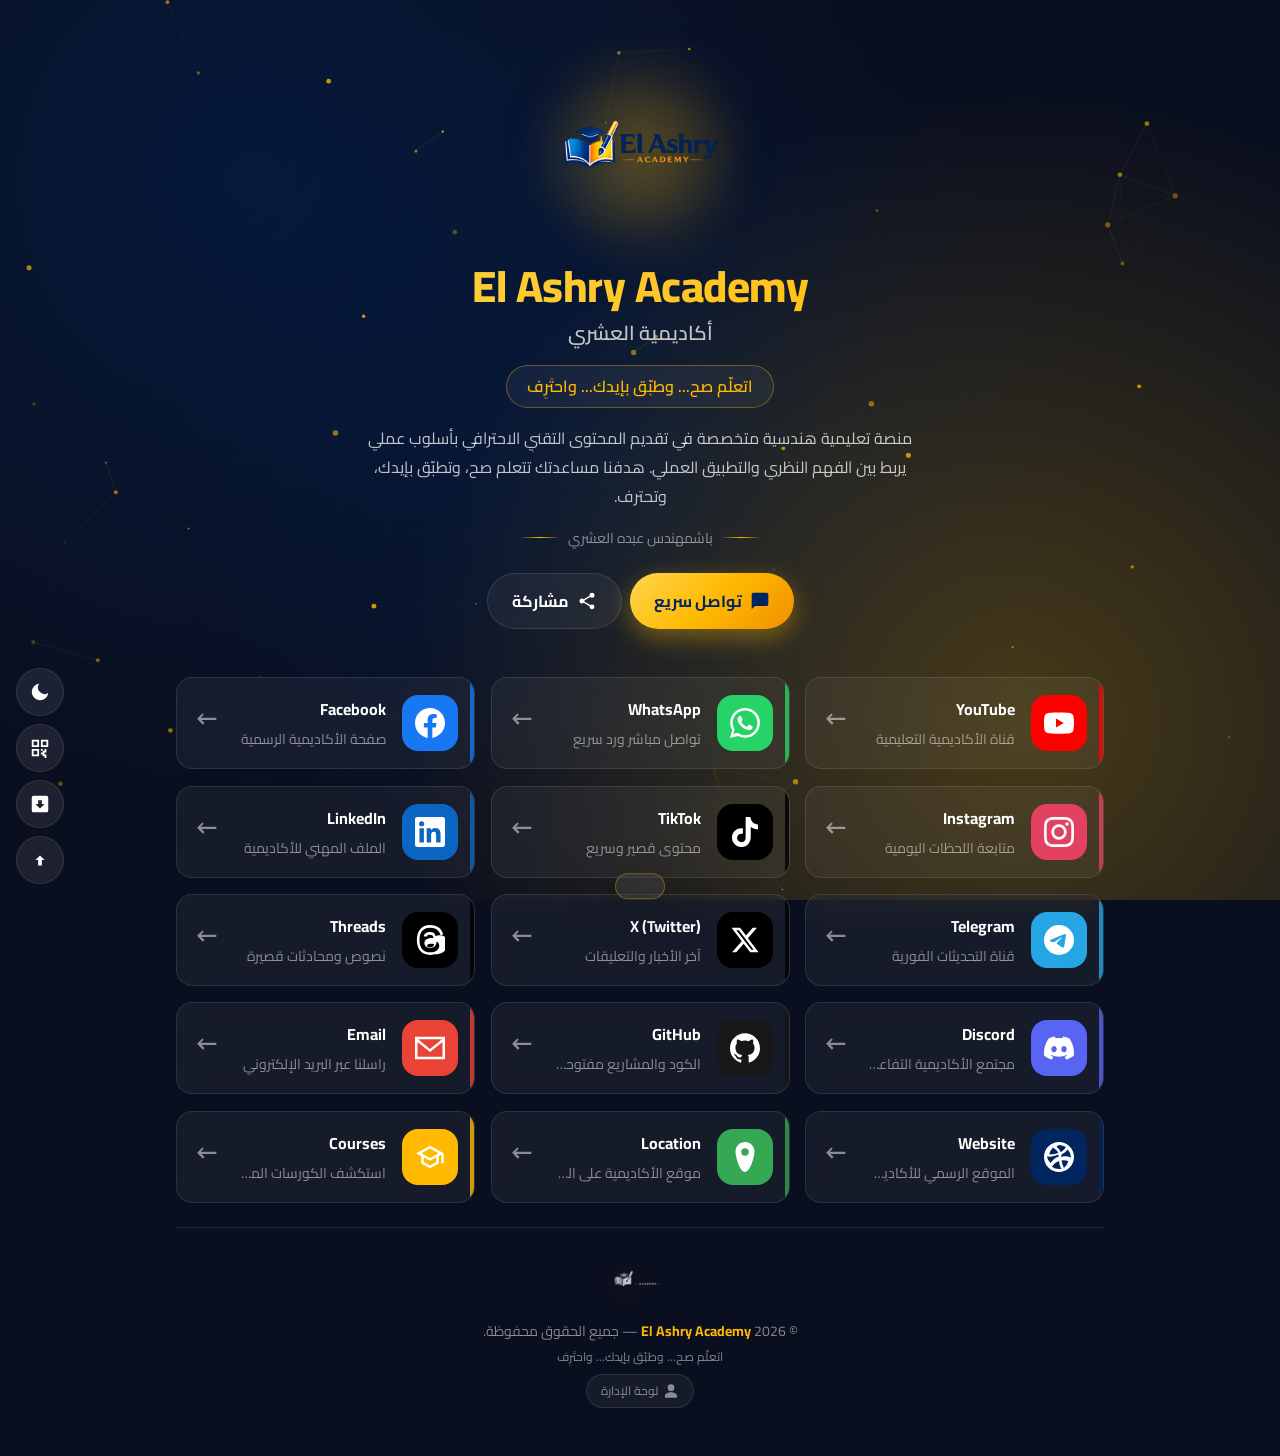
==== index.html @ eed7c88a "Add files via upload" ====
<!DOCTYPE html>
<html lang="ar" dir="rtl" data-theme="dark">
<head>
  <meta charset="UTF-8" />
  <meta http-equiv="X-UA-Compatible" content="IE=edge" />
  <meta name="viewport" content="width=device-width, initial-scale=1.0, viewport-fit=cover" />

  <!-- ================== SEO META ================== -->
  <title>El Ashry Academy | أكاديمية العشري</title>
  <meta name="description" content="El Ashry Academy - أكاديمية العشري ل.Apis الهندسي والتقني الاحترافي. اتعلّم صح... وطبّق بإيدك... واحتَرِف. باشمهندس عبده العشري." />
  <meta name="keywords" content="El Ashry Academy, أكاديمية العشري, عبده العشري, تعليم هندسي, كورسات هندسية, Abdo El Ashry, engineering academy, التعليم الهندسي" />
  <meta name="author" content="Eng. Abdo El Ashry" />
  <meta name="robots" content="index, follow" />
  <link rel="canonical" href="https://elashry-academy.github.io/" />

  <!-- ================== Open Graph ================== -->
  <meta property="og:type" content="website" />
  <meta property="og:title" content="El Ashry Academy | أكاديمية العشري" />
  <meta property="og:description" content="اتعلّم صح... وطبّق بإيدك... واحتَرِف. منصة تعليمية هندسية احترافية بقيادة باشمهندس عبده العشري." />
  <meta property="og:image" content="assets/images/og-image.png" />
  <meta property="og:url" content="https://elashry-academy.github.io/" />
  <meta property="og:site_name" content="El Ashry Academy" />
  <meta property="og:locale" content="ar_AR" />
  <meta property="og:locale:alternate" content="en_US" />

  <!-- ================== Twitter Card ================== -->
  <meta name="twitter:card" content="summary_large_image" />
  <meta name="twitter:title" content="El Ashry Academy | أكاديمية العشري" />
  <meta name="twitter:description" content="اتعلّم صح... وطبّق بإيدك... واحتَرِف." />
  <meta name="twitter:image" content="assets/images/og-image.png" />

  <!-- ================== Favicons ================== -->
  <link rel="icon" type="image/svg+xml" href="assets/images/favicon.svg" />
  <link rel="icon" type="image/png" sizes="32x32" href="assets/images/android-chrome-192.png" />
  <link rel="icon" type="image/ico" href="assets/images/favicon.ico" />
  <link rel="apple-touch-icon" sizes="180x180" href="assets/images/apple-touch-icon.png" />
  <link rel="manifest" href="manifest.json" />
  <meta name="theme-color" content="#00255F" />
  <meta name="apple-mobile-web-app-capable" content="yes" />
  <meta name="apple-mobile-web-app-status-bar-style" content="black-translucent" />
  <meta name="apple-mobile-web-app-title" content="El Ashry Academy" />

  <!-- ================== Fonts ================== -->
  <link rel="preconnect" href="https://fonts.googleapis.com" />
  <link rel="preconnect" href="https://fonts.gstatic.com" crossorigin />
  <link href="https://fonts.googleapis.com/css2?family=Cairo:wght@400;600;700;800&family=Tajawal:wght@400;500;700&display=swap" rel="stylesheet" />

  <!-- ================== Styles ================== -->
  <link rel="stylesheet" href="assets/css/themes.css" />
  <link rel="stylesheet" href="assets/css/style.css" />
  <link rel="stylesheet" href="assets/css/animations.css" />

  <!-- ================== Schema.org ================== -->
  <script type="application/ld+json">
  {
    "@context": "https://schema.org",
    "@type": "EducationalOrganization",
    "name": "El Ashry Academy",
    "alternateName": "أكاديمية العشري",
    "description": "منصة تعليمية هندسية متخصصة في تقديم المحتوى التقني الاحترافي.",
    "founder": {
      "@type": "Person",
      "name": "Eng. Abdo El Ashry",
      "alternateName": "باشمهندس عبده العشري"
    },
    "slogan": "اتعلّم صح... وطبّق بإيدك... واحتَرِف",
    "logo": "assets/images/Logo.png",
    "image": "assets/images/og-image.png",
    "url": "https://elashry-academy.github.io/",
    "sameAs": []
  }
  </script>

  <!-- ================== Preload ================== -->
  <link rel="preload" as="image" href="assets/images/Logo.png" />
</head>
<body>

  <!-- ================== Loading Screen ================== -->
  <div id="loader" class="loader" aria-hidden="true">
    <div class="loader__logo">
      <img src="assets/images/Logo.png" alt="El Ashry Academy" width="120" height="120" />
    </div>
    <div class="loader__ring"></div>
    <p class="loader__text">El Ashry Academy</p>
  </div>

  <!-- ================== Animated Background ================== -->
  <div class="bg-gradient" aria-hidden="true"></div>
  <canvas id="particles" class="particles" aria-hidden="true"></canvas>
  <div class="bg-grid" aria-hidden="true"></div>

  <!-- ================== Skip Link (Accessibility) ================== -->
  <a href="#main" class="skip-link">تخطَّ إلى المحتوى</a>

  <!-- ================== Main ================== -->
  <main id="main" class="container">

    <!-- =============== HERO SECTION =============== -->
    <header class="hero" role="banner">
      <div class="hero__logo-wrap">
        <div class="hero__logo-glow"></div>
        <img id="heroLogo" class="hero__logo" src="assets/images/Logo.png"
             alt="El Ashry Academy logo" width="180" height="180" loading="eager" decoding="async" />
      </div>

      <h1 class="hero__name" id="academyName">El Ashry Academy</h1>
      <p class="hero__name-ar" id="academyNameAr" lang="ar">أكاديمية العشري</p>

      <div class="hero__slogan" id="slogan">اتعلّم صح... وطبّق بإيدك... واحتَرِف</div>

      <p class="hero__bio" id="bio"></p>

      <div class="hero__owner">
        <span class="hero__owner-line"></span>
        <span id="ownerName">باشمهندس عبده العشري</span>
        <span class="hero__owner-line"></span>
      </div>

      <div class="hero__cta">
        <button class="btn btn--primary ripple" id="quickContactBtn" type="button">
          <svg viewBox="0 0 24 24" width="20" height="20" aria-hidden="true">
            <path fill="currentColor" d="M20 2H4a2 2 0 0 0-2 2v18l4-4h14a2 2 0 0 0 2-2V4a2 2 0 0 0-2-2z"/>
          </svg>
          <span>تواصل سريع</span>
        </button>
        <button class="btn btn--ghost ripple" id="shareBtn" type="button" aria-label="مشاركة الصفحة">
          <svg viewBox="0 0 24 24" width="20" height="20" aria-hidden="true">
            <path fill="currentColor" d="M18 16.08c-.76 0-1.44.3-1.96.77L8.91 12.7c.05-.23.09-.46.09-.7s-.04-.47-.09-.7l7.05-4.11c.54.5 1.25.81 2.04.81a3 3 0 1 0-3-3c0 .24.04.47.09.7L8.04 9.81A3 3 0 1 0 6 15a3 3 0 0 0 2.04-.81l7.12 4.16c-.05.21-.08.43-.08.65a2.92 2.92 0 1 0 2.92-2.92z"/>
          </svg>
          <span>مشاركة</span>
        </button>
      </div>
    </header>

    <!-- =============== CONTACT CARDS =============== -->
    <section class="cards" id="cardsContainer" aria-label="روابط التواصل">
      <!-- Cards rendered by JS -->
    </section>

    <!-- =============== FOOTER =============== -->
    <footer class="footer" role="contentinfo">
      <div class="footer__logo">
        <img src="assets/images/Logo-white.png" alt="El Ashry Academy" width="60" height="60" loading="lazy" />
      </div>
      <p class="footer__copy">
        © <span id="year"></span>
        <strong>El Ashry Academy</strong> — جميع الحقوق محفوظة.
      </p>
      <p class="footer__slogan" id="footerSlogan"></p>
      <a href="admin/" class="footer__admin" aria-label="لوحة الإدارة">
        <svg viewBox="0 0 24 24" width="16" height="16" aria-hidden="true"><path fill="currentColor" d="M12 12a5 5 0 1 0-5-5 5 5 0 0 0 5 5zm0 2c-4 0-9 2-9 5v3h18v-3c0-3-5-5-9-5z"/></svg>
        <span>لوحة الإدارة</span>
      </a>
    </footer>
  </main>

  <!-- ================== Floating Action Buttons ================== -->
  <div class="fab-stack" aria-label="أزرار سريعة">
    <button class="fab fab--theme ripple" id="themeToggle" type="button" aria-label="تبديل الوضع الليلي/النهاري" title="تبديل المظهر">
      <svg class="icon-moon" viewBox="0 0 24 24" width="22" height="22" aria-hidden="true"><path fill="currentColor" d="M21 12.79A9 9 0 1 1 11.21 3 7 7 0 0 0 21 12.79z"/></svg>
      <svg class="icon-sun" viewBox="0 0 24 24" width="22" height="22" aria-hidden="true"><path fill="currentColor" d="M12 17a5 5 0 1 0-5-5 5 5 0 0 0 5 5zm0-14a1 1 0 0 0-1 1v2a1 1 0 0 0 2 0V4a1 1 0 0 0-1-1zm0 16a1 1 0 0 0-1 1v2a1 1 0 0 0 2 0v-2a1 1 0 0 0-1-1zM4 13H2a1 1 0 0 0 0 2h2a1 1 0 0 0 0-2zm18 0h-2a1 1 0 0 0 0 2h2a1 1 0 0 0 0-2zM5.64 6.05L4.22 4.64a1 1 0 0 0-1.41 1.41l1.41 1.41a1 1 0 0 0 1.41-1.41zm14.14 12.73a1 1 0 0 0-1.41 0 1 1 0 0 0 0 1.41l1.41 1.41a1 1 0 0 0 1.41-1.41zM18.36 6.05a1 1 0 0 0 1.41 0l1.41-1.41a1 1 0 0 0-1.41-1.41l-1.41 1.41a1 1 0 0 0 0 1.41zM4.22 19.78a1 1 0 0 0 1.41 0l1.41-1.41a1 1 0 0 0-1.41-1.41L4.22 18.36a1 1 0 0 0 0 1.42z"/></svg>
    </button>
    <button class="fab fab--qr ripple" id="qrBtn" type="button" aria-label="عرض رمز QR" title="QR Code">
      <svg viewBox="0 0 24 24" width="22" height="22" aria-hidden="true"><path fill="currentColor" d="M3 3h8v8H3V3zm2 2v4h4V5H5zm8-2h8v8h-8V3zm2 2v4h4V5h-4zM3 13h8v8H3v-8zm2 2v4h4v-4H5zm8-2h2v2h-2v-2zm2 2h2v2h-2v-2zm-2 2h2v2h-2v-2zm4-4h2v2h-2v-2zm0 2h2v2h-2v-2zm-2 2h2v2h-2v-2zm0 2h2v2h-2v-2zm2 0h2v2h-2v-2zm0 2h2v2h-2v-2z"/></svg>
    </button>
    <button class="fab fab--vcf ripple" id="vcfBtn" type="button" aria-label="تحميل بطاقة التواصل VCF" title="تحميل VCF">
      <svg viewBox="0 0 24 24" width="22" height="22" aria-hidden="true"><path fill="currentColor" d="M19 3H5a2 2 0 0 0-2 2v14a2 2 0 0 0 2 2h14a2 2 0 0 0 2-2V5a2 2 0 0 0-2-2zm-7 14l-5-5h3V8h4v4h3l-5 5z"/></svg>
    </button>
    <button class="fab fab--top ripple" id="topBtn" type="button" aria-label="العودة للأعلى" title="العودة للأعلى">
      <svg viewBox="0 0 24 24" width="22" height="22" aria-hidden="true"><path fill="currentColor" d="M12 7l5 5h-3v6h-4v-6H7l5-5z"/></svg>
    </button>
  </div>

  <!-- ================== QR Modal ================== -->
  <div class="modal" id="qrModal" aria-hidden="true" role="dialog" aria-labelledby="qrModalTitle">
    <div class="modal__backdrop" data-close></div>
    <div class="modal__panel glass">
      <button class="modal__close" data-close aria-label="إغلاق">&times;</button>
      <h3 class="modal__title" id="qrModalTitle">رمز QR للصفحة</h3>
      <div class="modal__body">
        <div id="qrCode" class="qr-code"></div>
        <p class="modal__hint">امسح الرمز لمشاركة صفحة الأكاديمية</p>
      </div>
    </div>
  </div>

  <!-- ================== Quick Contact Modal ================== -->
  <div class="modal" id="contactModal" aria-hidden="true" role="dialog" aria-labelledby="contactModalTitle">
    <div class="modal__backdrop" data-close></div>
    <div class="modal__panel glass">
      <button class="modal__close" data-close aria-label="إغلاق">&times;</button>
      <h3 class="modal__title" id="contactModalTitle">تواصل سريع</h3>
      <div class="modal__body">
        <div class="contact-quick" id="contactQuick">
          <!-- Filled by JS -->
        </div>
      </div>
    </div>
  </div>

  <!-- ================== Toast ================== -->
  <div class="toast" id="toast" role="status" aria-live="polite"></div>

  <!-- ================== Scripts ================== -->
  <script src="assets/js/config.js" defer></script>
  <script src="assets/js/theme.js" defer></script>
  <script src="assets/js/particles.js" defer></script>
  <script src="assets/js/qr.js" defer></script>
  <script src="assets/js/cards.js" defer></script>
  <script src="assets/js/main.js" defer></script>
</body>
</html>
---- assets/css/themes.css ----
/* ============================================================
   El Ashry Academy - Theme Variables
   ============================================================
   كل ألوان الموقع وخطوطه بتيجي من هنا.
   لوحة الإدارة بتعدّل على --primary و --accent و --bg بشكل ديناميكي.
   ============================================================ */

:root {
  /* ===== Brand colors (default) ===== */
  --primary:        #00255F;
  --primary-rgb:    0, 37, 95;
  --accent:         #FFBA00;
  --accent-rgb:     255, 186, 0;
  --accent-soft:    #FFD54F;

  /* ===== Gradients ===== */
  --grad-primary:   linear-gradient(135deg, #00255F 0%, #001A47 100%);
  --grad-accent:    linear-gradient(135deg, #FFD54F 0%, #FFBA00 50%, #F09000 100%);
  --grad-mix:       linear-gradient(135deg, #00255F 0%, #4a148c 50%, #FFBA00 100%);

  /* ===== Typography ===== */
  --font-family:    'Cairo', 'Tajawal', 'Segoe UI', system-ui, sans-serif;
  --font-display:   'Cairo', 'Tajawal', sans-serif;
  --fs-xs:          0.75rem;
  --fs-sm:          0.875rem;
  --fs-base:        1rem;
  --fs-lg:          1.125rem;
  --fs-xl:          1.25rem;
  --fs-2xl:         1.5rem;
  --fs-3xl:         2rem;
  --fs-4xl:         2.75rem;
  --fs-5xl:         3.5rem;

  /* ===== Spacing ===== */
  --space-1:  0.25rem;
  --space-2:  0.5rem;
  --space-3:  1rem;
  --space-4:  1.5rem;
  --space-5:  2rem;
  --space-6:  3rem;
  --space-7:  4rem;

  /* ===== Radii ===== */
  --radius-sm: 8px;
  --radius:    16px;
  --radius-lg: 24px;
  --radius-full: 999px;

  /* ===== Shadow ===== */
  --shadow-sm: 0 2px 8px rgba(0,0,0,0.15);
  --shadow:    0 8px 24px rgba(0,0,0,0.25);
  --shadow-lg: 0 16px 48px rgba(0,0,0,0.35);
  --shadow-glow: 0 0 32px rgba(var(--accent-rgb), 0.35);

  /* ===== Layout ===== */
  --max-width: 720px;
  --transition: 0.3s cubic-bezier(0.4, 0, 0.2, 1);
  --transition-slow: 0.6s cubic-bezier(0.4, 0, 0.2, 1);

  /* ===== Button Style ===== */
  --btn-style: glass; /* glass | solid | gradient */
}

/* ============================================================
   Dark Theme (default)
   ============================================================ */
[data-theme="dark"] {
  --bg:                 #0a0f1f;
  --bg-2:               #0f1629;
  --surface:            rgba(255, 255, 255, 0.05);
  --surface-2:          rgba(255, 255, 255, 0.08);
  --surface-hover:      rgba(255, 255, 255, 0.12);
  --border:             rgba(255, 255, 255, 0.1);
  --border-strong:      rgba(255, 186, 0, 0.35);
  --text:               #ffffff;
  --text-soft:          rgba(255, 255, 255, 0.75);
  --text-muted:         rgba(255, 255, 255, 0.5);
  --bg-grid-color:      rgba(255, 186, 0, 0.04);
  --particles-color:    rgba(255, 186, 0, 0.5);
  --loader-bg:          #0a0f1f;
  color-scheme: dark;
}

/* ============================================================
   Light Theme
   ============================================================ */
[data-theme="light"] {
  --bg:                 #f5f7fb;
  --bg-2:               #e8edf5;
  --surface:            rgba(0, 37, 95, 0.04);
  --surface-2:          rgba(0, 37, 95, 0.07);
  --surface-hover:      rgba(0, 37, 95, 0.1);
  --border:             rgba(0, 37, 95, 0.12);
  --border-strong:      rgba(0, 37, 95, 0.25);
  --text:               #0a0f1f;
  --text-soft:          rgba(10, 15, 31, 0.78);
  --text-muted:         rgba(10, 15, 31, 0.5);
  --bg-grid-color:      rgba(0, 37, 95, 0.05);
  --particles-color:    rgba(0, 37, 95, 0.35);
  --loader-bg:          #f5f7fb;
  color-scheme: light;
}

/* ============================================================
   Reduced Motion
   ============================================================ */
@media (prefers-reduced-motion: reduce) {
  *, *::before, *::after {
    animation-duration: 0.01ms !important;
    animation-iteration-count: 1 !important;
    transition-duration: 0.01ms !important;
    scroll-behavior: auto !important;
  }
}

/* Animation-level: reduced (set via JS) */
[data-anim="reduced"] *,
[data-anim="reduced"] *::before,
[data-anim="reduced"] *::after {
  animation-duration: 0.01ms !important;
  transition-duration: 0.01ms !important;
}
/* Animation-level: off */
[data-anim="off"] *,
[data-anim="off"] *::before,
[data-anim="off"] *::after {
  animation: none !important;
  transition: none !important;
}
---- assets/css/style.css ----
/* ============================================================
   El Ashry Academy - Main Styles
   ============================================================ */

/* ---------- Reset ---------- */
*, *::before, *::after { box-sizing: border-box; margin: 0; padding: 0; }
html { scroll-behavior: smooth; -webkit-text-size-adjust: 100%; }
body {
  font-family: var(--font-family);
  background: var(--bg);
  color: var(--text);
  line-height: 1.6;
  min-height: 100vh;
  overflow-x: hidden;
  position: relative;
  transition: background-color var(--transition), color var(--transition);
}
img { max-width: 100%; display: block; }
button { font-family: inherit; cursor: pointer; border: none; background: none; color: inherit; }
a { color: inherit; text-decoration: none; }
:focus-visible { outline: 2px solid var(--accent); outline-offset: 3px; border-radius: 4px; }

/* ---------- Skip Link ---------- */
.skip-link {
  position: absolute;
  top: -100px;
  right: 1rem;
  background: var(--accent);
  color: var(--primary);
  padding: 0.6rem 1rem;
  border-radius: var(--radius-sm);
  font-weight: 700;
  z-index: 9999;
  transition: top 0.2s;
}
.skip-link:focus { top: 1rem; }

/* ============================================================
   Loading Screen
   ============================================================ */
.loader {
  position: fixed;
  inset: 0;
  background: var(--loader-bg);
  display: flex;
  flex-direction: column;
  align-items: center;
  justify-content: center;
  z-index: 9999;
  transition: opacity 0.6s ease, visibility 0.6s ease;
}
.loader.is-hidden {
  opacity: 0;
  visibility: hidden;
  pointer-events: none;
}
.loader__logo {
  position: relative;
  width: 140px;
  height: 140px;
  display: flex;
  align-items: center;
  justify-content: center;
}
.loader__logo img {
  width: 110px;
  height: 110px;
  filter: drop-shadow(0 0 24px rgba(255,186,0,0.6));
  animation: pulse 1.6s ease-in-out infinite;
}
.loader__ring {
  position: absolute;
  width: 140px;
  height: 140px;
  border: 3px solid transparent;
  border-top-color: var(--accent);
  border-right-color: var(--accent);
  border-radius: 50%;
  animation: spin 1s linear infinite;
}
.loader__text {
  margin-top: 1.5rem;
  font-size: var(--fs-lg);
  font-weight: 700;
  letter-spacing: 1px;
  color: var(--text-soft);
  animation: fadeInOut 1.6s ease-in-out infinite;
}

/* ============================================================
   Background Layers
   ============================================================ */
.bg-gradient {
  position: fixed;
  inset: 0;
  z-index: -3;
  background:
    radial-gradient(circle at 20% 20%, rgba(var(--primary-rgb), 0.45) 0%, transparent 50%),
    radial-gradient(circle at 80% 80%, rgba(var(--accent-rgb), 0.25) 0%, transparent 50%),
    radial-gradient(circle at 50% 50%, rgba(var(--primary-rgb), 0.25) 0%, transparent 60%),
    var(--bg);
  animation: bgShift 20s ease-in-out infinite alternate;
}
.bg-grid {
  position: fixed;
  inset: 0;
  z-index: -2;
  background-image:
    linear-gradient(var(--bg-grid-color) 1px, transparent 1px),
    linear-gradient(90deg, var(--bg-grid-color) 1px, transparent 1px);
  background-size: 48px 48px;
  mask-image: radial-gradient(ellipse at center, black 0%, transparent 70%);
  -webkit-mask-image: radial-gradient(ellipse at center, black 0%, transparent 70%);
  opacity: 0.6;
}
.particles {
  position: fixed;
  inset: 0;
  z-index: -1;
  pointer-events: none;
}

/* ============================================================
   Container & Hero
   ============================================================ */
.container {
  max-width: var(--max-width);
  margin: 0 auto;
  padding: var(--space-5) var(--space-3);
  min-height: 100vh;
  display: flex;
  flex-direction: column;
}

.hero {
  text-align: center;
  padding: var(--space-5) 0 var(--space-4);
  animation: fadeUp 0.8s ease both;
}
.hero__logo-wrap {
  position: relative;
  width: 180px;
  height: 180px;
  margin: 0 auto var(--space-3);
  display: flex;
  align-items: center;
  justify-content: center;
}
.hero__logo-glow {
  position: absolute;
  inset: -20px;
  background: radial-gradient(circle, rgba(var(--accent-rgb), 0.4) 0%, transparent 70%);
  filter: blur(20px);
  animation: glowPulse 3s ease-in-out infinite;
}
.hero__logo {
  position: relative;
  width: 180px;
  height: 180px;
  border-radius: 50%;
  filter: drop-shadow(0 12px 32px rgba(var(--primary-rgb), 0.5));
  transition: transform 0.4s ease;
  animation: float 4s ease-in-out infinite;
}
.hero__logo:hover { transform: scale(1.05) rotate(-2deg); }

.hero__name {
  font-family: var(--font-display);
  font-size: var(--fs-4xl);
  font-weight: 800;
  background: var(--grad-accent);
  -webkit-background-clip: text;
  background-clip: text;
  color: transparent;
  letter-spacing: -0.5px;
  margin-bottom: 0.25rem;
  line-height: 1.2;
}
.hero__name-ar {
  font-size: var(--fs-xl);
  color: var(--text-soft);
  font-weight: 600;
  margin-bottom: var(--space-3);
}
.hero__slogan {
  display: inline-block;
  font-size: var(--fs-base);
  font-weight: 600;
  color: var(--accent);
  padding: 0.5rem 1.25rem;
  border: 1px solid var(--border-strong);
  border-radius: var(--radius-full);
  background: var(--surface);
  margin-bottom: var(--space-3);
  backdrop-filter: blur(8px);
  -webkit-backdrop-filter: blur(8px);
}
.hero__bio {
  font-size: var(--fs-base);
  color: var(--text-soft);
  max-width: 560px;
  margin: 0 auto var(--space-3);
  line-height: 1.8;
}
.hero__owner {
  display: flex;
  align-items: center;
  justify-content: center;
  gap: var(--space-2);
  color: var(--text-muted);
  font-size: var(--fs-sm);
  margin-bottom: var(--space-4);
}
.hero__owner-line {
  width: 40px;
  height: 1px;
  background: linear-gradient(90deg, transparent, var(--accent), transparent);
}

.hero__cta {
  display: flex;
  gap: var(--space-2);
  justify-content: center;
  flex-wrap: wrap;
  margin-top: var(--space-2);
}

/* ============================================================
   Buttons
   ============================================================ */
.btn {
  display: inline-flex;
  align-items: center;
  gap: 0.5rem;
  padding: 0.75rem 1.5rem;
  font-size: var(--fs-base);
  font-weight: 700;
  border-radius: var(--radius-full);
  transition: transform var(--transition), box-shadow var(--transition), background var(--transition);
  position: relative;
  overflow: hidden;
  -webkit-tap-highlight-color: transparent;
}
.btn:active { transform: scale(0.96); }

.btn--primary {
  background: var(--grad-accent);
  color: var(--primary);
  box-shadow: 0 8px 24px rgba(var(--accent-rgb), 0.4);
}
.btn--primary:hover {
  transform: translateY(-2px);
  box-shadow: 0 12px 32px rgba(var(--accent-rgb), 0.6);
}
.btn--ghost {
  background: var(--surface);
  color: var(--text);
  border: 1px solid var(--border);
  backdrop-filter: blur(10px);
  -webkit-backdrop-filter: blur(10px);
}
.btn--ghost:hover {
  background: var(--surface-hover);
  border-color: var(--accent);
}

/* Button style variants from config */
[data-btn-style="solid"] .btn--primary {
  background: var(--primary);
  color: var(--accent);
}
[data-btn-style="gradient"] .btn--primary {
  background: var(--grad-mix);
  color: #fff;
}

/* ============================================================
   Contact Cards
   ============================================================ */
.cards {
  display: grid;
  grid-template-columns: repeat(auto-fill, minmax(280px, 1fr));
  gap: var(--space-3);
  margin: var(--space-4) 0;
}

.card {
  position: relative;
  display: flex;
  align-items: center;
  gap: var(--space-3);
  padding: var(--space-3);
  background: var(--surface);
  border: 1px solid var(--border);
  border-radius: var(--radius);
  backdrop-filter: blur(12px);
  -webkit-backdrop-filter: blur(12px);
  overflow: hidden;
  cursor: pointer;
  transition: transform var(--transition), border-color var(--transition), box-shadow var(--transition);
  isolation: isolate;
  animation: cardIn 0.6s ease both;
  text-align: right;
}
.card:nth-child(1) { animation-delay: 0.05s; }
.card:nth-child(2) { animation-delay: 0.10s; }
.card:nth-child(3) { animation-delay: 0.15s; }
.card:nth-child(4) { animation-delay: 0.20s; }
.card:nth-child(5) { animation-delay: 0.25s; }
.card:nth-child(6) { animation-delay: 0.30s; }
.card:nth-child(7) { animation-delay: 0.35s; }
.card:nth-child(8) { animation-delay: 0.40s; }
.card:nth-child(9) { animation-delay: 0.45s; }
.card:nth-child(10) { animation-delay: 0.50s; }
.card:nth-child(11) { animation-delay: 0.55s; }
.card:nth-child(12) { animation-delay: 0.60s; }
.card:nth-child(13) { animation-delay: 0.65s; }
.card:nth-child(14) { animation-delay: 0.70s; }
.card:nth-child(15) { animation-delay: 0.75s; }

.card::before {
  content: "";
  position: absolute;
  inset: 0;
  background: var(--card-color, var(--accent));
  opacity: 0;
  z-index: -1;
  transition: opacity var(--transition);
}
.card::after {
  content: "";
  position: absolute;
  top: 0;
  right: 0;
  width: 4px;
  height: 100%;
  background: var(--card-color, var(--accent));
  opacity: 0.8;
  transition: width var(--transition);
}
.card:hover {
  transform: translateY(-4px);
  border-color: var(--card-color, var(--accent));
  box-shadow: 0 16px 40px rgba(0,0,0,0.3), 0 0 32px rgba(var(--accent-rgb), 0.15);
}
.card:hover::before { opacity: 0.08; }
.card:hover::after { width: 100%; opacity: 0.0; }
.card:active { transform: translateY(-2px) scale(0.99); }

/* Glow effect */
.card:hover .card__icon {
  box-shadow: 0 0 24px var(--card-color, var(--accent));
}

.card__icon {
  flex-shrink: 0;
  width: 56px;
  height: 56px;
  border-radius: var(--radius);
  background: var(--card-color, var(--accent));
  display: flex;
  align-items: center;
  justify-content: center;
  color: #fff;
  transition: transform var(--transition), box-shadow var(--transition);
}
.card__icon svg {
  width: 30px;
  height: 30px;
  fill: currentColor;
}
.card:hover .card__icon { transform: scale(1.1) rotate(-4deg); }

.card__body { flex: 1; min-width: 0; }
.card__name {
  font-size: var(--fs-base);
  font-weight: 700;
  color: var(--text);
  margin-bottom: 0.15rem;
}
.card__desc {
  font-size: var(--fs-sm);
  color: var(--text-muted);
  overflow: hidden;
  text-overflow: ellipsis;
  white-space: nowrap;
}
.card__arrow {
  flex-shrink: 0;
  width: 28px;
  height: 28px;
  color: var(--text-muted);
  transition: transform var(--transition), color var(--transition);
}
.card:hover .card__arrow {
  transform: translateX(-6px);
  color: var(--card-color, var(--accent));
}

/* Ripple */
.ripple-ink {
  position: absolute;
  border-radius: 50%;
  background: rgba(255,255,255,0.5);
  transform: scale(0);
  animation: ripple 0.6s ease-out;
  pointer-events: none;
  z-index: 10;
}

/* ============================================================
   Footer
   ============================================================ */
.footer {
  margin-top: auto;
  padding: var(--space-4) 0 var(--space-3);
  text-align: center;
  border-top: 1px solid var(--border);
  animation: fadeUp 0.8s ease 0.4s both;
}
.footer__logo img {
  width: 60px;
  height: 60px;
  margin: 0 auto var(--space-2);
  opacity: 0.9;
  filter: drop-shadow(0 4px 16px rgba(var(--accent-rgb), 0.3));
}
.footer__copy {
  font-size: var(--fs-sm);
  color: var(--text-muted);
  margin-bottom: 0.25rem;
}
.footer__copy strong { color: var(--accent); }
.footer__slogan {
  font-size: var(--fs-xs);
  color: var(--text-muted);
  margin-bottom: var(--space-2);
}
.footer__admin {
  display: inline-flex;
  align-items: center;
  gap: 0.3rem;
  padding: 0.4rem 0.9rem;
  font-size: var(--fs-xs);
  border-radius: var(--radius-full);
  background: var(--surface);
  border: 1px solid var(--border);
  color: var(--text-muted);
  transition: all var(--transition);
}
.footer__admin:hover { color: var(--accent); border-color: var(--accent); }

/* ============================================================
   Floating Action Buttons (FAB)
   ============================================================ */
.fab-stack {
  position: fixed;
  bottom: var(--space-3);
  left: var(--space-3);
  display: flex;
  flex-direction: column;
  gap: var(--space-2);
  z-index: 100;
}
.fab {
  width: 48px;
  height: 48px;
  border-radius: 50%;
  background: var(--surface-2);
  border: 1px solid var(--border);
  backdrop-filter: blur(12px);
  -webkit-backdrop-filter: blur(12px);
  color: var(--text);
  display: flex;
  align-items: center;
  justify-content: center;
  transition: all var(--transition);
  position: relative;
  overflow: hidden;
}
.fab:hover {
  background: var(--accent);
  color: var(--primary);
  transform: scale(1.1);
  box-shadow: var(--shadow-glow);
}
.fab--top {
  opacity: 0;
  visibility: hidden;
  transform: translateY(20px);
}
.fab--top.is-visible {
  opacity: 1;
  visibility: visible;
  transform: translateY(0);
}

/* Theme toggle icons */
.fab--theme .icon-sun { display: none; }
[data-theme="light"] .fab--theme .icon-moon { display: none; }
[data-theme="light"] .fab--theme .icon-sun { display: block; }

/* ============================================================
   Glassmorphism Panels (Modal)
   ============================================================ */
.glass {
  background: var(--surface-2);
  backdrop-filter: blur(20px) saturate(140%);
  -webkit-backdrop-filter: blur(20px) saturate(140%);
  border: 1px solid var(--border);
  box-shadow: var(--shadow-lg);
}

/* ============================================================
   Modals
   ============================================================ */
.modal {
  position: fixed;
  inset: 0;
  z-index: 1000;
  display: flex;
  align-items: center;
  justify-content: center;
  padding: var(--space-3);
  opacity: 0;
  visibility: hidden;
  transition: opacity var(--transition), visibility var(--transition);
}
.modal.is-open {
  opacity: 1;
  visibility: visible;
}
.modal__backdrop {
  position: absolute;
  inset: 0;
  background: rgba(0,0,0,0.6);
  backdrop-filter: blur(4px);
  -webkit-backdrop-filter: blur(4px);
}
.modal__panel {
  position: relative;
  width: 100%;
  max-width: 420px;
  border-radius: var(--radius-lg);
  padding: var(--space-4);
  transform: scale(0.9) translateY(20px);
  transition: transform var(--transition);
}
.modal.is-open .modal__panel { transform: scale(1) translateY(0); }
.modal__close {
  position: absolute;
  top: 0.75rem;
  left: 0.75rem;
  width: 32px;
  height: 32px;
  border-radius: 50%;
  background: var(--surface);
  color: var(--text);
  font-size: 1.5rem;
  line-height: 1;
  display: flex;
  align-items: center;
  justify-content: center;
  transition: background var(--transition), transform var(--transition);
}
.modal__close:hover { background: var(--surface-hover); transform: rotate(90deg); }
.modal__title {
  text-align: center;
  font-size: var(--fs-xl);
  font-weight: 700;
  margin-bottom: var(--space-3);
  color: var(--text);
}
.modal__body { text-align: center; }

.qr-code {
  display: inline-block;
  padding: var(--space-3);
  background: #fff;
  border-radius: var(--radius);
  margin: 0 auto var(--space-2);
}
.qr-code img, .qr-code canvas, .qr-code svg { display: block; }
.modal__hint {
  font-size: var(--fs-sm);
  color: var(--text-muted);
  margin-top: var(--space-2);
}

/* Quick contact in modal */
.contact-quick {
  display: grid;
  grid-template-columns: repeat(2, 1fr);
  gap: 0.5rem;
}
.contact-quick button {
  display: flex;
  align-items: center;
  gap: 0.5rem;
  padding: 0.65rem 0.75rem;
  background: var(--surface);
  border: 1px solid var(--border);
  border-radius: var(--radius);
  color: var(--text);
  font-size: var(--fs-sm);
  transition: all var(--transition);
}
.contact-quick button:hover {
  background: var(--surface-hover);
  transform: translateY(-2px);
}
.contact-quick svg { width: 20px; height: 20px; flex-shrink: 0; }

/* ============================================================
   Toast
   ============================================================ */
.toast {
  position: fixed;
  bottom: var(--space-5);
  left: 50%;
  transform: translate(-50%, 120%);
  padding: 0.75rem 1.5rem;
  background: var(--surface-2);
  color: var(--text);
  border: 1px solid var(--border-strong);
  border-radius: var(--radius-full);
  font-size: var(--fs-sm);
  font-weight: 600;
  backdrop-filter: blur(16px);
  -webkit-backdrop-filter: blur(16px);
  box-shadow: var(--shadow-lg);
  z-index: 2000;
  transition: transform 0.4s cubic-bezier(0.34, 1.56, 0.64, 1);
  max-width: 90%;
  text-align: center;
}
.toast.is-visible { transform: translate(-50%, 0); }
.toast--error { border-color: #ef4444; }
.toast--success { border-color: #22c55e; }

/* ============================================================
   Responsive
   ============================================================ */
@media (max-width: 640px) {
  .container { padding: var(--space-4) var(--space-3); }
  .hero__logo-wrap { width: 140px; height: 140px; }
  .hero__logo { width: 140px; height: 140px; }
  .hero__name { font-size: var(--fs-3xl); }
  .hero__bio { font-size: var(--fs-sm); }
  .cards { grid-template-columns: 1fr; gap: 0.75rem; }
  .card { padding: 0.9rem; }
  .card__icon { width: 48px; height: 48px; }
  .card__icon svg { width: 24px; height: 24px; }
  .fab-stack { bottom: var(--space-2); left: var(--space-2); }
  .fab { width: 44px; height: 44px; }
  .modal__panel { padding: var(--space-3); }
  .contact-quick { grid-template-columns: 1fr; }
}

@media (min-width: 768px) {
  .cards { grid-template-columns: repeat(2, 1fr); }
}

@media (min-width: 1100px) {
  .cards { grid-template-columns: repeat(3, 1fr); }
  .container { max-width: 960px; }
}

/* Print */
@media print {
  .fab-stack, .particles, .bg-grid, .bg-gradient, .loader { display: none !important; }
  body { background: #fff; color: #000; }
}
---- assets/css/animations.css ----
/* ============================================================
   El Ashry Academy - Animations
   ============================================================
   كل الأنيميشن بالـ keyframes في الملف ده.
   فيه fallback لـ prefers-reduced-motion و data-anim.
   ============================================================ */

/* ---------- Spin ---------- */
@keyframes spin {
  to { transform: rotate(360deg); }
}

/* ---------- Pulse ---------- */
@keyframes pulse {
  0%, 100% { transform: scale(1); opacity: 1; }
  50% { transform: scale(1.08); opacity: 0.9; }
}

/* ---------- Glow Pulse ---------- */
@keyframes glowPulse {
  0%, 100% { opacity: 0.6; transform: scale(1); }
  50% { opacity: 1; transform: scale(1.15); }
}

/* ---------- Float ---------- */
@keyframes float {
  0%, 100% { transform: translateY(0); }
  50% { transform: translateY(-12px); }
}

/* ---------- Fade Up ---------- */
@keyframes fadeUp {
  from { opacity: 0; transform: translateY(24px); }
  to { opacity: 1; transform: translateY(0); }
}

/* ---------- Fade In Out ---------- */
@keyframes fadeInOut {
  0%, 100% { opacity: 0.6; }
  50% { opacity: 1; }
}

/* ---------- Card In ---------- */
@keyframes cardIn {
  from { opacity: 0; transform: translateY(30px) scale(0.95); }
  to { opacity: 1; transform: translateY(0) scale(1); }
}

/* ---------- Ripple ---------- */
@keyframes ripple {
  to { transform: scale(4); opacity: 0; }
}

/* ---------- Background Shift ---------- */
@keyframes bgShift {
  0% { background-position: 0% 0%, 100% 100%, 50% 50%; }
  50% { background-position: 30% 20%, 70% 80%, 60% 40%; }
  100% { background-position: 0% 0%, 100% 100%, 50% 50%; }
}

/* ---------- Shimmer ---------- */
@keyframes shimmer {
  0% { background-position: -200% 0; }
  100% { background-position: 200% 0; }
}

/* ---------- Gradient Move (for accent text) ---------- */
@keyframes gradientMove {
  0%, 100% { background-position: 0% 50%; }
  50% { background-position: 100% 50%; }
}

/* Apply gradient shift to hero name */
.hero__name {
  background-size: 200% 200%;
  animation: fadeUp 0.8s ease both, gradientMove 6s ease-in-out infinite;
}

/* ---------- Reduced motion override (global) ---------- */
@media (prefers-reduced-motion: reduce) {
  .hero__logo,
  .hero__logo-glow,
  .loader__logo img,
  .loader__ring,
  .loader__text,
  .bg-gradient,
  .hero__name {
    animation: none !important;
  }
}

/* ---------- Animation level: reduced ---------- */
[data-anim="reduced"] .hero__logo,
[data-anim="reduced"] .hero__logo-glow,
[data-anim="reduced"] .loader__logo img,
[data-anim="reduced"] .loader__ring,
[data-anim="reduced"] .loader__text,
[data-anim="reduced"] .bg-gradient,
[data-anim="reduced"] .hero__name {
  animation: none !important;
}

/* ---------- Animation level: off ---------- */
[data-anim="off"] .hero__logo,
[data-anim="off"] .hero__logo-glow,
[data-anim="off"] .loader__logo img,
[data-anim="off"] .loader__ring,
[data-anim="off"] .loader__text,
[data-anim="off"] .bg-gradient,
[data-anim="off"] .hero__name {
  animation: none !important;
}
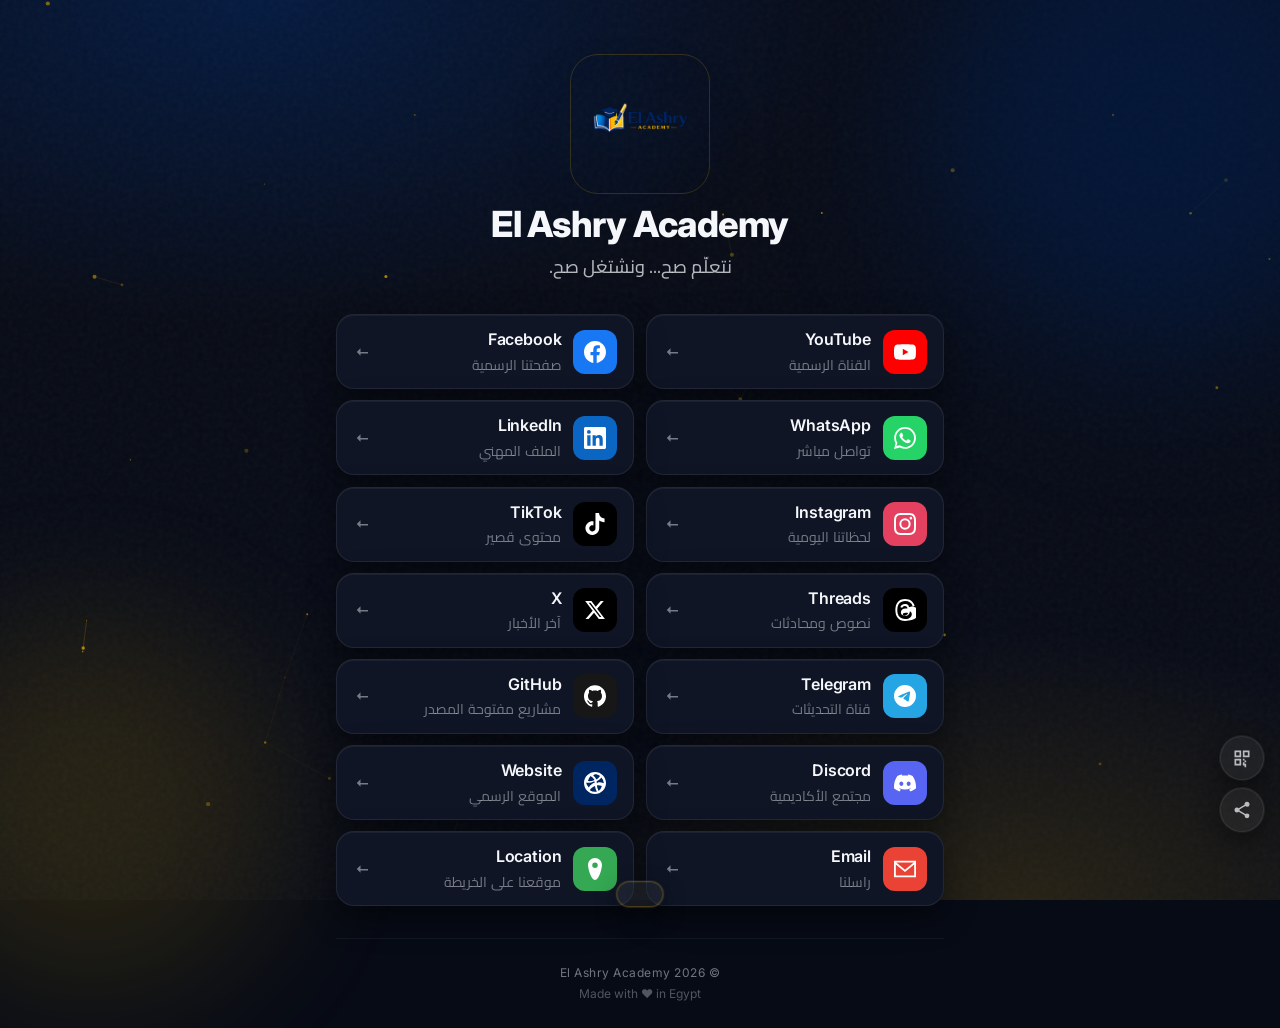
==== commit d741456f: "Add files via upload" ====
--- a/index.html
+++ b/index.html
@@ -4,210 +4,152 @@
   <meta charset="UTF-8" />
   <meta http-equiv="X-UA-Compatible" content="IE=edge" />
   <meta name="viewport" content="width=device-width, initial-scale=1.0, viewport-fit=cover" />
+  <meta name="theme-color" content="#002662" />
 
-  <!-- ================== SEO META ================== -->
-  <title>El Ashry Academy | أكاديمية العشري</title>
-  <meta name="description" content="El Ashry Academy - أكاديمية العشري ل.Apis الهندسي والتقني الاحترافي. اتعلّم صح... وطبّق بإيدك... واحتَرِف. باشمهندس عبده العشري." />
-  <meta name="keywords" content="El Ashry Academy, أكاديمية العشري, عبده العشري, تعليم هندسي, كورسات هندسية, Abdo El Ashry, engineering academy, التعليم الهندسي" />
-  <meta name="author" content="Eng. Abdo El Ashry" />
+  <!-- ===================== SEO ===================== -->
+  <title id="seoTitle">El Ashry Academy | الصفحة الرسمية للتواصل</title>
+  <meta id="seoDesc" name="description" content="El Ashry Academy — أكاديمية العشري. الصفحة الرسمية للتواصل." />
+  <meta id="seoKeywords" name="keywords" content="El Ashry Academy, أكاديمية العشري, تواصل" />
+  <meta name="author" content="El Ashry Academy" />
   <meta name="robots" content="index, follow" />
-  <link rel="canonical" href="https://elashry-academy.github.io/" />
+  <link id="canonicalLink" rel="canonical" href="https://elashry-academy.github.io/" />
 
-  <!-- ================== Open Graph ================== -->
+  <!-- ===================== Open Graph ===================== -->
   <meta property="og:type" content="website" />
-  <meta property="og:title" content="El Ashry Academy | أكاديمية العشري" />
-  <meta property="og:description" content="اتعلّم صح... وطبّق بإيدك... واحتَرِف. منصة تعليمية هندسية احترافية بقيادة باشمهندس عبده العشري." />
+  <meta property="og:site_name" content="El Ashry Academy" />
+  <meta id="ogTitle" property="og:title" content="El Ashry Academy" />
+  <meta id="ogDesc" property="og:description" content="الصفحة الرسمية للتواصل" />
   <meta property="og:image" content="assets/images/og-image.png" />
-  <meta property="og:url" content="https://elashry-academy.github.io/" />
-  <meta property="og:site_name" content="El Ashry Academy" />
+  <meta id="ogUrl" property="og:url" content="https://elashry-academy.github.io/" />
   <meta property="og:locale" content="ar_AR" />
-  <meta property="og:locale:alternate" content="en_US" />
 
-  <!-- ================== Twitter Card ================== -->
+  <!-- ===================== Twitter Card ===================== -->
   <meta name="twitter:card" content="summary_large_image" />
-  <meta name="twitter:title" content="El Ashry Academy | أكاديمية العشري" />
-  <meta name="twitter:description" content="اتعلّم صح... وطبّق بإيدك... واحتَرِف." />
+  <meta id="twTitle" name="twitter:title" content="El Ashry Academy" />
+  <meta id="twDesc" name="twitter:description" content="الصفحة الرسمية للتواصل" />
   <meta name="twitter:image" content="assets/images/og-image.png" />
 
-  <!-- ================== Favicons ================== -->
+  <!-- ===================== Icons ===================== -->
   <link rel="icon" type="image/svg+xml" href="assets/images/favicon.svg" />
   <link rel="icon" type="image/png" sizes="32x32" href="assets/images/android-chrome-192.png" />
   <link rel="icon" type="image/ico" href="assets/images/favicon.ico" />
   <link rel="apple-touch-icon" sizes="180x180" href="assets/images/apple-touch-icon.png" />
   <link rel="manifest" href="manifest.json" />
-  <meta name="theme-color" content="#00255F" />
   <meta name="apple-mobile-web-app-capable" content="yes" />
   <meta name="apple-mobile-web-app-status-bar-style" content="black-translucent" />
-  <meta name="apple-mobile-web-app-title" content="El Ashry Academy" />
+  <meta name="apple-mobile-web-app-title" content="El Ashry" />
 
-  <!-- ================== Fonts ================== -->
+  <!-- ===================== Fonts ===================== -->
   <link rel="preconnect" href="https://fonts.googleapis.com" />
   <link rel="preconnect" href="https://fonts.gstatic.com" crossorigin />
-  <link href="https://fonts.googleapis.com/css2?family=Cairo:wght@400;600;700;800&family=Tajawal:wght@400;500;700&display=swap" rel="stylesheet" />
+  <link href="https://fonts.googleapis.com/css2?family=Cairo:wght@400;500;600;700;800&family=Inter:wght@400;500;600;700;800&display=swap" rel="stylesheet" />
 
-  <!-- ================== Styles ================== -->
+  <!-- ===================== Styles ===================== -->
   <link rel="stylesheet" href="assets/css/themes.css" />
   <link rel="stylesheet" href="assets/css/style.css" />
-  <link rel="stylesheet" href="assets/css/animations.css" />
 
-  <!-- ================== Schema.org ================== -->
-  <script type="application/ld+json">
+  <!-- ===================== Structured Data ===================== -->
+  <script type="application/ld+json" id="schemaData">
   {
     "@context": "https://schema.org",
-    "@type": "EducationalOrganization",
+    "@type": "Organization",
     "name": "El Ashry Academy",
     "alternateName": "أكاديمية العشري",
-    "description": "منصة تعليمية هندسية متخصصة في تقديم المحتوى التقني الاحترافي.",
-    "founder": {
-      "@type": "Person",
-      "name": "Eng. Abdo El Ashry",
-      "alternateName": "باشمهندس عبده العشري"
-    },
-    "slogan": "اتعلّم صح... وطبّق بإيدك... واحتَرِف",
+    "url": "https://elashry-academy.github.io/",
     "logo": "assets/images/Logo.png",
     "image": "assets/images/og-image.png",
-    "url": "https://elashry-academy.github.io/",
-    "sameAs": []
+    "description": "الصفحة الرسمية للتواصل — كل روابطنا في مكان واحد."
   }
   </script>
 
-  <!-- ================== Preload ================== -->
+  <!-- ===================== Preload ===================== -->
   <link rel="preload" as="image" href="assets/images/Logo.png" />
 </head>
 <body>
 
-  <!-- ================== Loading Screen ================== -->
+  <!-- ============== Loading Screen ============== -->
   <div id="loader" class="loader" aria-hidden="true">
     <div class="loader__logo">
-      <img src="assets/images/Logo.png" alt="El Ashry Academy" width="120" height="120" />
+      <img src="assets/images/Logo.png" alt="" width="96" height="96" />
     </div>
-    <div class="loader__ring"></div>
-    <p class="loader__text">El Ashry Academy</p>
+    <div class="loader__bar"><span></span></div>
   </div>
 
-  <!-- ================== Animated Background ================== -->
-  <div class="bg-gradient" aria-hidden="true"></div>
-  <canvas id="particles" class="particles" aria-hidden="true"></canvas>
-  <div class="bg-grid" aria-hidden="true"></div>
+  <!-- ============== Background ============== -->
+  <div class="bg" aria-hidden="true">
+    <div class="bg__gradient"></div>
+    <div class="bg__grain"></div>
+    <canvas id="particles" class="bg__particles"></canvas>
+    <div class="bg__glow bg__glow--1"></div>
+    <div class="bg__glow bg__glow--2"></div>
+  </div>
 
-  <!-- ================== Skip Link (Accessibility) ================== -->
-  <a href="#main" class="skip-link">تخطَّ إلى المحتوى</a>
+  <!-- ============== Skip link ============== -->
+  <a href="#main" class="skip">تخطَّ إلى المحتوى</a>
 
-  <!-- ================== Main ================== -->
-  <main id="main" class="container">
+  <!-- ============== Main ============== -->
+  <main id="main" class="page">
 
-    <!-- =============== HERO SECTION =============== -->
+    <!-- ====== HERO ====== -->
     <header class="hero" role="banner">
       <div class="hero__logo-wrap">
-        <div class="hero__logo-glow"></div>
+        <div class="hero__logo-ring" aria-hidden="true"></div>
         <img id="heroLogo" class="hero__logo" src="assets/images/Logo.png"
-             alt="El Ashry Academy logo" width="180" height="180" loading="eager" decoding="async" />
+             alt="El Ashry Academy" width="120" height="120" decoding="async" />
       </div>
 
-      <h1 class="hero__name" id="academyName">El Ashry Academy</h1>
-      <p class="hero__name-ar" id="academyNameAr" lang="ar">أكاديمية العشري</p>
-
-      <div class="hero__slogan" id="slogan">اتعلّم صح... وطبّق بإيدك... واحتَرِف</div>
-
-      <p class="hero__bio" id="bio"></p>
-
-      <div class="hero__owner">
-        <span class="hero__owner-line"></span>
-        <span id="ownerName">باشمهندس عبده العشري</span>
-        <span class="hero__owner-line"></span>
-      </div>
-
-      <div class="hero__cta">
-        <button class="btn btn--primary ripple" id="quickContactBtn" type="button">
-          <svg viewBox="0 0 24 24" width="20" height="20" aria-hidden="true">
-            <path fill="currentColor" d="M20 2H4a2 2 0 0 0-2 2v18l4-4h14a2 2 0 0 0 2-2V4a2 2 0 0 0-2-2z"/>
-          </svg>
-          <span>تواصل سريع</span>
-        </button>
-        <button class="btn btn--ghost ripple" id="shareBtn" type="button" aria-label="مشاركة الصفحة">
-          <svg viewBox="0 0 24 24" width="20" height="20" aria-hidden="true">
-            <path fill="currentColor" d="M18 16.08c-.76 0-1.44.3-1.96.77L8.91 12.7c.05-.23.09-.46.09-.7s-.04-.47-.09-.7l7.05-4.11c.54.5 1.25.81 2.04.81a3 3 0 1 0-3-3c0 .24.04.47.09.7L8.04 9.81A3 3 0 1 0 6 15a3 3 0 0 0 2.04-.81l7.12 4.16c-.05.21-.08.43-.08.65a2.92 2.92 0 1 0 2.92-2.92z"/>
-          </svg>
-          <span>مشاركة</span>
-        </button>
-      </div>
+      <h1 class="hero__name" id="heroName">El Ashry Academy</h1>
+      <p class="hero__tagline" id="heroTagline">نتعلّم صح... ونشتغل صح.</p>
     </header>
 
-    <!-- =============== CONTACT CARDS =============== -->
+    <!-- ====== CONTACT CARDS ====== -->
     <section class="cards" id="cardsContainer" aria-label="روابط التواصل">
       <!-- Cards rendered by JS -->
     </section>
 
-    <!-- =============== FOOTER =============== -->
+    <!-- ====== FOOTER ====== -->
     <footer class="footer" role="contentinfo">
-      <div class="footer__logo">
-        <img src="assets/images/Logo-white.png" alt="El Ashry Academy" width="60" height="60" loading="lazy" />
-      </div>
-      <p class="footer__copy">
-        © <span id="year"></span>
-        <strong>El Ashry Academy</strong> — جميع الحقوق محفوظة.
-      </p>
-      <p class="footer__slogan" id="footerSlogan"></p>
-      <a href="admin/" class="footer__admin" aria-label="لوحة الإدارة">
-        <svg viewBox="0 0 24 24" width="16" height="16" aria-hidden="true"><path fill="currentColor" d="M12 12a5 5 0 1 0-5-5 5 5 0 0 0 5 5zm0 2c-4 0-9 2-9 5v3h18v-3c0-3-5-5-9-5z"/></svg>
-        <span>لوحة الإدارة</span>
-      </a>
+      <p class="footer__text" id="footerText">© 2026 El Ashry Academy</p>
+      <p class="footer__credit" id="footerCredit">Made with ❤️ in Egypt</p>
     </footer>
   </main>
 
-  <!-- ================== Floating Action Buttons ================== -->
+  <!-- ============== Floating Action Buttons ============== -->
   <div class="fab-stack" aria-label="أزرار سريعة">
-    <button class="fab fab--theme ripple" id="themeToggle" type="button" aria-label="تبديل الوضع الليلي/النهاري" title="تبديل المظهر">
-      <svg class="icon-moon" viewBox="0 0 24 24" width="22" height="22" aria-hidden="true"><path fill="currentColor" d="M21 12.79A9 9 0 1 1 11.21 3 7 7 0 0 0 21 12.79z"/></svg>
-      <svg class="icon-sun" viewBox="0 0 24 24" width="22" height="22" aria-hidden="true"><path fill="currentColor" d="M12 17a5 5 0 1 0-5-5 5 5 0 0 0 5 5zm0-14a1 1 0 0 0-1 1v2a1 1 0 0 0 2 0V4a1 1 0 0 0-1-1zm0 16a1 1 0 0 0-1 1v2a1 1 0 0 0 2 0v-2a1 1 0 0 0-1-1zM4 13H2a1 1 0 0 0 0 2h2a1 1 0 0 0 0-2zm18 0h-2a1 1 0 0 0 0 2h2a1 1 0 0 0 0-2zM5.64 6.05L4.22 4.64a1 1 0 0 0-1.41 1.41l1.41 1.41a1 1 0 0 0 1.41-1.41zm14.14 12.73a1 1 0 0 0-1.41 0 1 1 0 0 0 0 1.41l1.41 1.41a1 1 0 0 0 1.41-1.41zM18.36 6.05a1 1 0 0 0 1.41 0l1.41-1.41a1 1 0 0 0-1.41-1.41l-1.41 1.41a1 1 0 0 0 0 1.41zM4.22 19.78a1 1 0 0 0 1.41 0l1.41-1.41a1 1 0 0 0-1.41-1.41L4.22 18.36a1 1 0 0 0 0 1.42z"/></svg>
+    <button class="fab" id="qrBtn" type="button" aria-label="عرض رمز QR" title="QR Code">
+      <svg viewBox="0 0 24 24" width="20" height="20" aria-hidden="true"><path fill="currentColor" d="M3 3h8v8H3V3zm2 2v4h4V5H5zm8-2h8v8h-8V3zm2 2v4h4V5h-4zM3 13h8v8H3v-8zm2 2v4h4v-4H5zm8-2h2v2h-2v-2zm2 2h2v2h-2v-2zm-2 2h2v2h-2v-2zm0 2h2v2h-2v-2zm2 0h2v2h-2v-2zm0 2h2v2h-2v-2z"/></svg>
     </button>
-    <button class="fab fab--qr ripple" id="qrBtn" type="button" aria-label="عرض رمز QR" title="QR Code">
-      <svg viewBox="0 0 24 24" width="22" height="22" aria-hidden="true"><path fill="currentColor" d="M3 3h8v8H3V3zm2 2v4h4V5H5zm8-2h8v8h-8V3zm2 2v4h4V5h-4zM3 13h8v8H3v-8zm2 2v4h4v-4H5zm8-2h2v2h-2v-2zm2 2h2v2h-2v-2zm-2 2h2v2h-2v-2zm4-4h2v2h-2v-2zm0 2h2v2h-2v-2zm-2 2h2v2h-2v-2zm0 2h2v2h-2v-2zm2 0h2v2h-2v-2zm0 2h2v2h-2v-2z"/></svg>
+    <button class="fab" id="shareBtn" type="button" aria-label="مشاركة الصفحة" title="مشاركة">
+      <svg viewBox="0 0 24 24" width="20" height="20" aria-hidden="true"><path fill="currentColor" d="M18 16.08c-.76 0-1.44.3-1.96.77L8.91 12.7c.05-.23.09-.46.09-.7s-.04-.47-.09-.7l7.05-4.11c.54.5 1.25.81 2.04.81a3 3 0 1 0-3-3c0 .24.04.47.09.7L8.04 9.81A3 3 0 1 0 6 15a3 3 0 0 0 2.04-.81l7.12 4.16c-.05.21-.08.43-.08.65a2.92 2.92 0 1 0 2.92-2.92z"/></svg>
     </button>
-    <button class="fab fab--vcf ripple" id="vcfBtn" type="button" aria-label="تحميل بطاقة التواصل VCF" title="تحميل VCF">
-      <svg viewBox="0 0 24 24" width="22" height="22" aria-hidden="true"><path fill="currentColor" d="M19 3H5a2 2 0 0 0-2 2v14a2 2 0 0 0 2 2h14a2 2 0 0 0 2-2V5a2 2 0 0 0-2-2zm-7 14l-5-5h3V8h4v4h3l-5 5z"/></svg>
-    </button>
-    <button class="fab fab--top ripple" id="topBtn" type="button" aria-label="العودة للأعلى" title="العودة للأعلى">
-      <svg viewBox="0 0 24 24" width="22" height="22" aria-hidden="true"><path fill="currentColor" d="M12 7l5 5h-3v6h-4v-6H7l5-5z"/></svg>
+    <button class="fab fab--top" id="topBtn" type="button" aria-label="العودة للأعلى" title="الأعلى">
+      <svg viewBox="0 0 24 24" width="20" height="20" aria-hidden="true"><path fill="currentColor" d="M12 7l5 5h-3v6h-4v-6H7l5-5z"/></svg>
     </button>
   </div>
 
-  <!-- ================== QR Modal ================== -->
+  <!-- ============== QR Modal ============== -->
   <div class="modal" id="qrModal" aria-hidden="true" role="dialog" aria-labelledby="qrModalTitle">
     <div class="modal__backdrop" data-close></div>
     <div class="modal__panel glass">
       <button class="modal__close" data-close aria-label="إغلاق">&times;</button>
-      <h3 class="modal__title" id="qrModalTitle">رمز QR للصفحة</h3>
+      <h3 class="modal__title" id="qrModalTitle">امسح للوصول السريع</h3>
       <div class="modal__body">
-        <div id="qrCode" class="qr-code"></div>
-        <p class="modal__hint">امسح الرمز لمشاركة صفحة الأكاديمية</p>
+        <div id="qrCode" class="qr"></div>
+        <p class="modal__hint">وجّه كاميرا هاتفك إلى الرمز</p>
       </div>
     </div>
   </div>
 
-  <!-- ================== Quick Contact Modal ================== -->
-  <div class="modal" id="contactModal" aria-hidden="true" role="dialog" aria-labelledby="contactModalTitle">
-    <div class="modal__backdrop" data-close></div>
-    <div class="modal__panel glass">
-      <button class="modal__close" data-close aria-label="إغلاق">&times;</button>
-      <h3 class="modal__title" id="contactModalTitle">تواصل سريع</h3>
-      <div class="modal__body">
-        <div class="contact-quick" id="contactQuick">
-          <!-- Filled by JS -->
-        </div>
-      </div>
-    </div>
-  </div>
-
-  <!-- ================== Toast ================== -->
+  <!-- ============== Toast ============== -->
   <div class="toast" id="toast" role="status" aria-live="polite"></div>
 
-  <!-- ================== Scripts ================== -->
+  <!-- ============== Scripts ============== -->
   <script src="assets/js/config.js" defer></script>
+  <script src="assets/js/config-manager.js" defer></script>
   <script src="assets/js/theme.js" defer></script>
-  <script src="assets/js/particles.js" defer></script>
   <script src="assets/js/qr.js" defer></script>
   <script src="assets/js/cards.js" defer></script>
+  <script src="assets/js/particles.js" defer></script>
   <script src="assets/js/main.js" defer></script>
 </body>
 </html>
--- a/assets/css/themes.css
+++ b/assets/css/themes.css
@@ -1,83 +1,100 @@
 /* ============================================================
-   El Ashry Academy - Theme Variables
+   El Ashry Academy — Theme Tokens
    ============================================================
-   كل ألوان الموقع وخطوطه بتيجي من هنا.
-   لوحة الإدارة بتعدّل على --primary و --accent و --bg بشكل ديناميكي.
+   كل المتغيرات اللونية والطبوغرافية والظلال في مكان واحد.
+   لوحة الإدارة بتعدّل على --primary و --accent و --bg ديناميكيًا.
    ============================================================ */
 
 :root {
-  /* ===== Brand colors (default) ===== */
-  --primary:        #00255F;
-  --primary-rgb:    0, 37, 95;
-  --accent:         #FFBA00;
-  --accent-rgb:     255, 186, 0;
+  /* ====== Brand ====== */
+  --primary:        #002662;
+  --primary-rgb:    0, 38, 98;
+  --primary-soft:   #0F3782;
+  --primary-deep:   #001A47;
+
+  --accent:         #FFBF00;
+  --accent-rgb:     255, 191, 0;
   --accent-soft:    #FFD54F;
+  --accent-deep:    #E09600;
 
-  /* ===== Gradients ===== */
-  --grad-primary:   linear-gradient(135deg, #00255F 0%, #001A47 100%);
-  --grad-accent:    linear-gradient(135deg, #FFD54F 0%, #FFBA00 50%, #F09000 100%);
-  --grad-mix:       linear-gradient(135deg, #00255F 0%, #4a148c 50%, #FFBA00 100%);
+  /* Excel green accent */
+  --green:          #217346;
+  --green-rgb:      33, 115, 70;
 
-  /* ===== Typography ===== */
-  --font-family:    'Cairo', 'Tajawal', 'Segoe UI', system-ui, sans-serif;
-  --font-display:   'Cairo', 'Tajawal', sans-serif;
-  --fs-xs:          0.75rem;
-  --fs-sm:          0.875rem;
-  --fs-base:        1rem;
-  --fs-lg:          1.125rem;
-  --fs-xl:          1.25rem;
-  --fs-2xl:         1.5rem;
-  --fs-3xl:         2rem;
-  --fs-4xl:         2.75rem;
-  --fs-5xl:         3.5rem;
+  /* ====== Typography ====== */
+  --font-family:    'Inter', 'Cairo', system-ui, -apple-system, sans-serif;
+  --font-display:   'Inter', 'Cairo', sans-serif;
+  --font-ar:        'Cairo', 'Inter', sans-serif;
 
-  /* ===== Spacing ===== */
-  --space-1:  0.25rem;
-  --space-2:  0.5rem;
-  --space-3:  1rem;
-  --space-4:  1.5rem;
-  --space-5:  2rem;
-  --space-6:  3rem;
-  --space-7:  4rem;
+  --fs-xs:   0.75rem;
+  --fs-sm:   0.875rem;
+  --fs-base: 1rem;
+  --fs-lg:   1.125rem;
+  --fs-xl:   1.375rem;
+  --fs-2xl:  1.75rem;
+  --fs-3xl:  2.25rem;
+  --fs-4xl:  3rem;
 
-  /* ===== Radii ===== */
-  --radius-sm: 8px;
-  --radius:    16px;
-  --radius-lg: 24px;
-  --radius-full: 999px;
+  --lh-tight: 1.15;
+  --lh-snug:  1.35;
+  --lh-base:  1.6;
 
-  /* ===== Shadow ===== */
-  --shadow-sm: 0 2px 8px rgba(0,0,0,0.15);
-  --shadow:    0 8px 24px rgba(0,0,0,0.25);
-  --shadow-lg: 0 16px 48px rgba(0,0,0,0.35);
-  --shadow-glow: 0 0 32px rgba(var(--accent-rgb), 0.35);
+  /* ====== Spacing ====== */
+  --s-1: 0.25rem;
+  --s-2: 0.5rem;
+  --s-3: 0.75rem;
+  --s-4: 1rem;
+  --s-5: 1.5rem;
+  --s-6: 2rem;
+  --s-7: 3rem;
+  --s-8: 4rem;
 
-  /* ===== Layout ===== */
-  --max-width: 720px;
-  --transition: 0.3s cubic-bezier(0.4, 0, 0.2, 1);
-  --transition-slow: 0.6s cubic-bezier(0.4, 0, 0.2, 1);
+  /* ====== Radii ====== */
+  --r-sm: 8px;
+  --r-md: 12px;
+  --r-lg: 18px;
+  --r-xl: 24px;
+  --r-full: 999px;
 
-  /* ===== Button Style ===== */
-  --btn-style: glass; /* glass | solid | gradient */
+  /* ====== Layout ====== */
+  --max-width: 560px;
+  --ease: cubic-bezier(0.4, 0, 0.2, 1);
+  --ease-spring: cubic-bezier(0.34, 1.56, 0.64, 1);
+  --t-fast: 0.18s var(--ease);
+  --t-base: 0.32s var(--ease);
+  --t-slow: 0.6s var(--ease);
+
+  --btn-style: glass;
 }
 
 /* ============================================================
    Dark Theme (default)
    ============================================================ */
 [data-theme="dark"] {
-  --bg:                 #0a0f1f;
-  --bg-2:               #0f1629;
-  --surface:            rgba(255, 255, 255, 0.05);
-  --surface-2:          rgba(255, 255, 255, 0.08);
-  --surface-hover:      rgba(255, 255, 255, 0.12);
-  --border:             rgba(255, 255, 255, 0.1);
-  --border-strong:      rgba(255, 186, 0, 0.35);
-  --text:               #ffffff;
-  --text-soft:          rgba(255, 255, 255, 0.75);
-  --text-muted:         rgba(255, 255, 255, 0.5);
-  --bg-grid-color:      rgba(255, 186, 0, 0.04);
-  --particles-color:    rgba(255, 186, 0, 0.5);
-  --loader-bg:          #0a0f1f;
+  --bg:               #070B16;
+  --bg-2:             #0B1224;
+  --surface:          rgba(255, 255, 255, 0.04);
+  --surface-2:        rgba(255, 255, 255, 0.06);
+  --surface-hover:    rgba(255, 255, 255, 0.10);
+  --surface-active:   rgba(255, 255, 255, 0.14);
+
+  --border:           rgba(255, 255, 255, 0.08);
+  --border-strong:    rgba(255, 191, 0, 0.30);
+  --border-subtle:    rgba(255, 255, 255, 0.05);
+
+  --text:             #F5F7FA;
+  --text-soft:        rgba(245, 247, 250, 0.72);
+  --text-muted:       rgba(245, 247, 250, 0.45);
+
+  --grain-opacity:    0.04;
+  --particle-color:   rgba(255, 191, 0, 0.55);
+  --glow-1:           rgba(0, 38, 98, 0.6);
+  --glow-2:           rgba(255, 191, 0, 0.18);
+
+  --shadow-card:      0 1px 0 rgba(255,255,255,0.05) inset, 0 12px 32px rgba(0,0,0,0.45);
+  --shadow-hover:     0 1px 0 rgba(255,255,255,0.08) inset, 0 20px 50px rgba(0,0,0,0.55), 0 0 0 1px var(--border-strong);
+  --shadow-fab:       0 8px 24px rgba(0,0,0,0.45), 0 0 0 1px var(--border);
+
   color-scheme: dark;
 }
 
@@ -85,19 +102,30 @@
    Light Theme
    ============================================================ */
 [data-theme="light"] {
-  --bg:                 #f5f7fb;
-  --bg-2:               #e8edf5;
-  --surface:            rgba(0, 37, 95, 0.04);
-  --surface-2:          rgba(0, 37, 95, 0.07);
-  --surface-hover:      rgba(0, 37, 95, 0.1);
-  --border:             rgba(0, 37, 95, 0.12);
-  --border-strong:      rgba(0, 37, 95, 0.25);
-  --text:               #0a0f1f;
-  --text-soft:          rgba(10, 15, 31, 0.78);
-  --text-muted:         rgba(10, 15, 31, 0.5);
-  --bg-grid-color:      rgba(0, 37, 95, 0.05);
-  --particles-color:    rgba(0, 37, 95, 0.35);
-  --loader-bg:          #f5f7fb;
+  --bg:               #F7F8FB;
+  --bg-2:             #EEF1F6;
+  --surface:          rgba(0, 38, 98, 0.03);
+  --surface-2:        rgba(0, 38, 98, 0.05);
+  --surface-hover:    rgba(0, 38, 98, 0.08);
+  --surface-active:   rgba(0, 38, 98, 0.12);
+
+  --border:           rgba(0, 38, 98, 0.10);
+  --border-strong:    rgba(0, 38, 98, 0.25);
+  --border-subtle:    rgba(0, 38, 98, 0.06);
+
+  --text:             #0A1124;
+  --text-soft:        rgba(10, 17, 36, 0.75);
+  --text-muted:       rgba(10, 17, 36, 0.50);
+
+  --grain-opacity:    0.03;
+  --particle-color:   rgba(0, 38, 98, 0.30);
+  --glow-1:           rgba(0, 38, 98, 0.20);
+  --glow-2:           rgba(255, 191, 0, 0.30);
+
+  --shadow-card:      0 1px 0 rgba(255,255,255,0.6) inset, 0 8px 24px rgba(0,38,98,0.10);
+  --shadow-hover:     0 1px 0 rgba(255,255,255,0.7) inset, 0 16px 40px rgba(0,38,98,0.15), 0 0 0 1px var(--border-strong);
+  --shadow-fab:       0 8px 24px rgba(0,38,98,0.15), 0 0 0 1px var(--border);
+
   color-scheme: light;
 }
 
@@ -113,14 +141,12 @@
   }
 }
 
-/* Animation-level: reduced (set via JS) */
-[data-anim="reduced"] *,
-[data-anim="reduced"] *::before,
+[data-anim="reduced"] *,  [data-anim="reduced"] *::before,
 [data-anim="reduced"] *::after {
   animation-duration: 0.01ms !important;
   transition-duration: 0.01ms !important;
 }
-/* Animation-level: off */
+
 [data-anim="off"] *,
 [data-anim="off"] *::before,
 [data-anim="off"] *::after {
--- a/assets/css/style.css
+++ b/assets/css/style.css
@@ -1,39 +1,52 @@
 /* ============================================================
-   El Ashry Academy - Main Styles
+   El Ashry Academy — Main Stylesheet
+   ============================================================
+   فلسفة التصميم: بساطة Apple، أناقة Linear، وضوح Stripe.
+   كل عنصر له purpose — مفيش حاجة للزينة فقط.
    ============================================================ */
 
 /* ---------- Reset ---------- */
 *, *::before, *::after { box-sizing: border-box; margin: 0; padding: 0; }
-html { scroll-behavior: smooth; -webkit-text-size-adjust: 100%; }
+html {
+  -webkit-text-size-adjust: 100%;
+  scroll-behavior: smooth;
+  -webkit-font-smoothing: antialiased;
+  -moz-osx-font-smoothing: grayscale;
+}
 body {
   font-family: var(--font-family);
   background: var(--bg);
   color: var(--text);
-  line-height: 1.6;
+  line-height: var(--lh-base);
   min-height: 100vh;
+  min-height: 100dvh;
   overflow-x: hidden;
   position: relative;
-  transition: background-color var(--transition), color var(--transition);
-}
-img { max-width: 100%; display: block; }
-button { font-family: inherit; cursor: pointer; border: none; background: none; color: inherit; }
+  transition: background-color var(--t-base), color var(--t-base);
+}
+img, svg { display: block; max-width: 100%; }
+button { font: inherit; color: inherit; background: none; border: none; cursor: pointer; }
 a { color: inherit; text-decoration: none; }
-:focus-visible { outline: 2px solid var(--accent); outline-offset: 3px; border-radius: 4px; }
+:focus-visible {
+  outline: 2px solid var(--accent);
+  outline-offset: 3px;
+  border-radius: 4px;
+}
 
 /* ---------- Skip Link ---------- */
-.skip-link {
+.skip {
   position: absolute;
   top: -100px;
-  right: 1rem;
+  inset-inline-start: 1rem;
   background: var(--accent);
   color: var(--primary);
-  padding: 0.6rem 1rem;
-  border-radius: var(--radius-sm);
+  padding: 0.6rem 1.1rem;
+  border-radius: var(--r-sm);
   font-weight: 700;
   z-index: 9999;
-  transition: top 0.2s;
-}
-.skip-link:focus { top: 1rem; }
+  transition: top var(--t-base);
+}
+.skip:focus { top: 1rem; }
 
 /* ============================================================
    Loading Screen
@@ -41,359 +54,289 @@
 .loader {
   position: fixed;
   inset: 0;
-  background: var(--loader-bg);
+  background: var(--bg);
   display: flex;
   flex-direction: column;
   align-items: center;
   justify-content: center;
+  gap: 1.5rem;
   z-index: 9999;
-  transition: opacity 0.6s ease, visibility 0.6s ease;
+  transition: opacity 0.6s var(--ease), visibility 0.6s var(--ease);
 }
 .loader.is-hidden {
   opacity: 0;
   visibility: hidden;
   pointer-events: none;
 }
-.loader__logo {
-  position: relative;
+.loader__logo img {
+  width: 96px;
+  height: 96px;
+  filter: drop-shadow(0 8px 24px rgba(var(--accent-rgb), 0.45));
+  animation: logoFloat 2.4s var(--ease) infinite;
+}
+.loader__bar {
   width: 140px;
-  height: 140px;
+  height: 2px;
+  background: var(--surface);
+  border-radius: var(--r-full);
+  overflow: hidden;
+}
+.loader__bar span {
+  display: block;
+  width: 40%;
+  height: 100%;
+  background: linear-gradient(90deg, transparent, var(--accent), transparent);
+  animation: barSlide 1.4s var(--ease) infinite;
+}
+
+/* ============================================================
+   Background Layers
+   ============================================================ */
+.bg { position: fixed; inset: 0; z-index: -1; pointer-events: none; }
+.bg__gradient {
+  position: absolute;
+  inset: 0;
+  background:
+    radial-gradient(ellipse 80% 60% at 20% 0%, rgba(var(--primary-rgb), 0.55), transparent 60%),
+    radial-gradient(ellipse 60% 50% at 80% 100%, rgba(var(--accent-rgb), 0.12), transparent 60%),
+    var(--bg);
+}
+.bg__grain {
+  position: absolute;
+  inset: 0;
+  opacity: var(--grain-opacity);
+  background-image: url("data:image/svg+xml,%3Csvg viewBox='0 0 200 200' xmlns='http://www.w3.org/2000/svg'%3E%3Cfilter id='n'%3E%3CfeTurbulence type='fractalNoise' baseFrequency='0.9' numOctaves='3' /%3E%3C/filter%3E%3Crect width='100%25' height='100%25' filter='url(%23n)' /%3E%3C/svg%3E");
+}
+.bg__particles {
+  position: absolute;
+  inset: 0;
+  width: 100%;
+  height: 100%;
+}
+.bg__glow {
+  position: absolute;
+  border-radius: 50%;
+  filter: blur(80px);
+  opacity: 0.7;
+  animation: glowDrift 16s var(--ease) infinite alternate;
+}
+.bg__glow--1 {
+  width: 480px; height: 480px;
+  top: -120px; inset-inline-start: -120px;
+  background: var(--glow-1);
+}
+.bg__glow--2 {
+  width: 380px; height: 380px;
+  bottom: -100px; inset-inline-end: -100px;
+  background: var(--glow-2);
+  animation-delay: -8s;
+}
+
+/* ============================================================
+   Page Layout
+   ============================================================ */
+.page {
+  max-width: var(--max-width);
+  margin: 0 auto;
+  padding: var(--s-7) var(--s-4) var(--s-5);
+  min-height: 100vh;
+  min-height: 100dvh;
+  display: flex;
+  flex-direction: column;
+}
+
+/* ============================================================
+   HERO
+   ============================================================ */
+.hero {
+  text-align: center;
+  padding: var(--s-3) 0 var(--s-6);
+  animation: heroIn 0.8s var(--ease) both;
+}
+.hero__logo-wrap {
+  position: relative;
+  width: 128px;
+  height: 128px;
+  margin: 0 auto var(--s-4);
+  display: grid;
+  place-items: center;
+}
+.hero__logo {
+  width: 110px;
+  height: 110px;
+  border-radius: 24px;
+  filter: drop-shadow(0 16px 40px rgba(var(--primary-rgb), 0.55));
+  transition: transform var(--t-base);
+  position: relative;
+  z-index: 2;
+}
+.hero__logo:hover { transform: scale(1.04) translateY(-2px); }
+.hero__logo-ring {
+  position: absolute;
+  inset: -6px;
+  border-radius: 28px;
+  border: 1px solid var(--border-strong);
+  opacity: 0.6;
+  animation: ringPulse 3.5s var(--ease) infinite;
+}
+.hero__name {
+  font-family: var(--font-display);
+  font-size: var(--fs-3xl);
+  font-weight: 800;
+  letter-spacing: -0.02em;
+  line-height: var(--lh-tight);
+  color: var(--text);
+  margin-bottom: var(--s-2);
+}
+.hero__tagline {
+  font-family: var(--font-ar);
+  font-size: var(--fs-lg);
+  font-weight: 500;
+  color: var(--text-soft);
+  letter-spacing: 0;
+}
+
+/* ============================================================
+   Cards
+   ============================================================ */
+.cards {
+  display: grid;
+  grid-template-columns: 1fr;
+  gap: var(--s-2);
+  margin-bottom: var(--s-6);
+}
+@media (min-width: 620px) {
+  .cards { grid-template-columns: 1fr 1fr; }
+}
+
+.card {
+  position: relative;
   display: flex;
   align-items: center;
-  justify-content: center;
-}
-.loader__logo img {
-  width: 110px;
-  height: 110px;
-  filter: drop-shadow(0 0 24px rgba(255,186,0,0.6));
-  animation: pulse 1.6s ease-in-out infinite;
-}
-.loader__ring {
-  position: absolute;
-  width: 140px;
-  height: 140px;
-  border: 3px solid transparent;
-  border-top-color: var(--accent);
-  border-right-color: var(--accent);
-  border-radius: 50%;
-  animation: spin 1s linear infinite;
-}
-.loader__text {
-  margin-top: 1.5rem;
-  font-size: var(--fs-lg);
-  font-weight: 700;
-  letter-spacing: 1px;
-  color: var(--text-soft);
-  animation: fadeInOut 1.6s ease-in-out infinite;
-}
-
-/* ============================================================
-   Background Layers
-   ============================================================ */
-.bg-gradient {
-  position: fixed;
-  inset: 0;
-  z-index: -3;
-  background:
-    radial-gradient(circle at 20% 20%, rgba(var(--primary-rgb), 0.45) 0%, transparent 50%),
-    radial-gradient(circle at 80% 80%, rgba(var(--accent-rgb), 0.25) 0%, transparent 50%),
-    radial-gradient(circle at 50% 50%, rgba(var(--primary-rgb), 0.25) 0%, transparent 60%),
-    var(--bg);
-  animation: bgShift 20s ease-in-out infinite alternate;
-}
-.bg-grid {
-  position: fixed;
-  inset: 0;
-  z-index: -2;
-  background-image:
-    linear-gradient(var(--bg-grid-color) 1px, transparent 1px),
-    linear-gradient(90deg, var(--bg-grid-color) 1px, transparent 1px);
-  background-size: 48px 48px;
-  mask-image: radial-gradient(ellipse at center, black 0%, transparent 70%);
-  -webkit-mask-image: radial-gradient(ellipse at center, black 0%, transparent 70%);
-  opacity: 0.6;
-}
-.particles {
-  position: fixed;
-  inset: 0;
+  gap: var(--s-3);
+  padding: var(--s-3) var(--s-4);
+  background: var(--surface);
+  border: 1px solid var(--border);
+  border-radius: var(--r-lg);
+  backdrop-filter: blur(20px) saturate(140%);
+  -webkit-backdrop-filter: blur(20px) saturate(140%);
+  box-shadow: var(--shadow-card);
+  cursor: pointer;
+  overflow: hidden;
+  text-align: start;
+  width: 100%;
+  isolation: isolate;
+  transition:
+    transform var(--t-base),
+    border-color var(--t-base),
+    background var(--t-base),
+    box-shadow var(--t-base);
+  animation: cardIn 0.6s var(--ease) both;
+}
+.card:nth-child(1) { animation-delay: 0.04s; }
+.card:nth-child(2) { animation-delay: 0.08s; }
+.card:nth-child(3) { animation-delay: 0.12s; }
+.card:nth-child(4) { animation-delay: 0.16s; }
+.card:nth-child(5) { animation-delay: 0.20s; }
+.card:nth-child(6) { animation-delay: 0.24s; }
+.card:nth-child(7) { animation-delay: 0.28s; }
+.card:nth-child(8) { animation-delay: 0.32s; }
+.card:nth-child(9) { animation-delay: 0.36s; }
+.card:nth-child(10){ animation-delay: 0.40s; }
+.card:nth-child(11){ animation-delay: 0.44s; }
+.card:nth-child(12){ animation-delay: 0.48s; }
+.card:nth-child(13){ animation-delay: 0.52s; }
+.card:nth-child(14){ animation-delay: 0.56s; }
+
+/* Subtle gradient line on top */
+.card::before {
+  content: "";
+  position: absolute;
+  top: 0;
+  inset-inline: 0;
+  height: 1px;
+  background: linear-gradient(90deg, transparent, var(--card-color, var(--accent)), transparent);
+  opacity: 0;
+  transition: opacity var(--t-base);
+  z-index: 1;
+}
+
+/* Background tint on hover */
+.card::after {
+  content: "";
+  position: absolute;
+  inset: 0;
+  background: radial-gradient(ellipse 80% 100% at 0% 0%, var(--card-color, var(--accent)), transparent 60%);
+  opacity: 0;
   z-index: -1;
-  pointer-events: none;
-}
-
-/* ============================================================
-   Container & Hero
-   ============================================================ */
-.container {
-  max-width: var(--max-width);
-  margin: 0 auto;
-  padding: var(--space-5) var(--space-3);
-  min-height: 100vh;
-  display: flex;
-  flex-direction: column;
-}
-
-.hero {
-  text-align: center;
-  padding: var(--space-5) 0 var(--space-4);
-  animation: fadeUp 0.8s ease both;
-}
-.hero__logo-wrap {
-  position: relative;
-  width: 180px;
-  height: 180px;
-  margin: 0 auto var(--space-3);
-  display: flex;
-  align-items: center;
-  justify-content: center;
-}
-.hero__logo-glow {
-  position: absolute;
-  inset: -20px;
-  background: radial-gradient(circle, rgba(var(--accent-rgb), 0.4) 0%, transparent 70%);
-  filter: blur(20px);
-  animation: glowPulse 3s ease-in-out infinite;
-}
-.hero__logo {
-  position: relative;
-  width: 180px;
-  height: 180px;
-  border-radius: 50%;
-  filter: drop-shadow(0 12px 32px rgba(var(--primary-rgb), 0.5));
-  transition: transform 0.4s ease;
-  animation: float 4s ease-in-out infinite;
-}
-.hero__logo:hover { transform: scale(1.05) rotate(-2deg); }
-
-.hero__name {
-  font-family: var(--font-display);
-  font-size: var(--fs-4xl);
-  font-weight: 800;
-  background: var(--grad-accent);
-  -webkit-background-clip: text;
-  background-clip: text;
-  color: transparent;
-  letter-spacing: -0.5px;
-  margin-bottom: 0.25rem;
-  line-height: 1.2;
-}
-.hero__name-ar {
-  font-size: var(--fs-xl);
-  color: var(--text-soft);
-  font-weight: 600;
-  margin-bottom: var(--space-3);
-}
-.hero__slogan {
-  display: inline-block;
+  transition: opacity var(--t-base);
+}
+
+.card:hover {
+  transform: translateY(-3px);
+  border-color: var(--card-color, var(--accent));
+  background: var(--surface-hover);
+  box-shadow: var(--shadow-hover);
+}
+.card:hover::before { opacity: 0.7; }
+.card:hover::after  { opacity: 0.08; }
+.card:active { transform: translateY(-1px) scale(0.99); }
+
+.card__icon {
+  flex-shrink: 0;
+  width: 44px;
+  height: 44px;
+  border-radius: var(--r-md);
+  background: var(--card-color, var(--accent));
+  display: grid;
+  place-items: center;
+  color: #fff;
+  transition: transform var(--t-base), box-shadow var(--t-base);
+  position: relative;
+  z-index: 1;
+}
+.card__icon svg {
+  width: 22px;
+  height: 22px;
+  fill: currentColor;
+}
+.card:hover .card__icon {
+  transform: scale(1.08) rotate(-3deg);
+  box-shadow: 0 8px 20px rgba(0,0,0,0.4), 0 0 24px var(--card-color, var(--accent));
+}
+
+.card__body {
+  flex: 1;
+  min-width: 0;
+  position: relative;
+  z-index: 1;
+}
+.card__name {
   font-size: var(--fs-base);
   font-weight: 600;
-  color: var(--accent);
-  padding: 0.5rem 1.25rem;
-  border: 1px solid var(--border-strong);
-  border-radius: var(--radius-full);
-  background: var(--surface);
-  margin-bottom: var(--space-3);
-  backdrop-filter: blur(8px);
-  -webkit-backdrop-filter: blur(8px);
-}
-.hero__bio {
-  font-size: var(--fs-base);
-  color: var(--text-soft);
-  max-width: 560px;
-  margin: 0 auto var(--space-3);
-  line-height: 1.8;
-}
-.hero__owner {
-  display: flex;
-  align-items: center;
-  justify-content: center;
-  gap: var(--space-2);
-  color: var(--text-muted);
-  font-size: var(--fs-sm);
-  margin-bottom: var(--space-4);
-}
-.hero__owner-line {
-  width: 40px;
-  height: 1px;
-  background: linear-gradient(90deg, transparent, var(--accent), transparent);
-}
-
-.hero__cta {
-  display: flex;
-  gap: var(--space-2);
-  justify-content: center;
-  flex-wrap: wrap;
-  margin-top: var(--space-2);
-}
-
-/* ============================================================
-   Buttons
-   ============================================================ */
-.btn {
-  display: inline-flex;
-  align-items: center;
-  gap: 0.5rem;
-  padding: 0.75rem 1.5rem;
-  font-size: var(--fs-base);
-  font-weight: 700;
-  border-radius: var(--radius-full);
-  transition: transform var(--transition), box-shadow var(--transition), background var(--transition);
-  position: relative;
-  overflow: hidden;
-  -webkit-tap-highlight-color: transparent;
-}
-.btn:active { transform: scale(0.96); }
-
-.btn--primary {
-  background: var(--grad-accent);
-  color: var(--primary);
-  box-shadow: 0 8px 24px rgba(var(--accent-rgb), 0.4);
-}
-.btn--primary:hover {
-  transform: translateY(-2px);
-  box-shadow: 0 12px 32px rgba(var(--accent-rgb), 0.6);
-}
-.btn--ghost {
-  background: var(--surface);
   color: var(--text);
-  border: 1px solid var(--border);
-  backdrop-filter: blur(10px);
-  -webkit-backdrop-filter: blur(10px);
-}
-.btn--ghost:hover {
-  background: var(--surface-hover);
-  border-color: var(--accent);
-}
-
-/* Button style variants from config */
-[data-btn-style="solid"] .btn--primary {
-  background: var(--primary);
-  color: var(--accent);
-}
-[data-btn-style="gradient"] .btn--primary {
-  background: var(--grad-mix);
-  color: #fff;
-}
-
-/* ============================================================
-   Contact Cards
-   ============================================================ */
-.cards {
-  display: grid;
-  grid-template-columns: repeat(auto-fill, minmax(280px, 1fr));
-  gap: var(--space-3);
-  margin: var(--space-4) 0;
-}
-
-.card {
-  position: relative;
-  display: flex;
-  align-items: center;
-  gap: var(--space-3);
-  padding: var(--space-3);
-  background: var(--surface);
-  border: 1px solid var(--border);
-  border-radius: var(--radius);
-  backdrop-filter: blur(12px);
-  -webkit-backdrop-filter: blur(12px);
-  overflow: hidden;
-  cursor: pointer;
-  transition: transform var(--transition), border-color var(--transition), box-shadow var(--transition);
-  isolation: isolate;
-  animation: cardIn 0.6s ease both;
-  text-align: right;
-}
-.card:nth-child(1) { animation-delay: 0.05s; }
-.card:nth-child(2) { animation-delay: 0.10s; }
-.card:nth-child(3) { animation-delay: 0.15s; }
-.card:nth-child(4) { animation-delay: 0.20s; }
-.card:nth-child(5) { animation-delay: 0.25s; }
-.card:nth-child(6) { animation-delay: 0.30s; }
-.card:nth-child(7) { animation-delay: 0.35s; }
-.card:nth-child(8) { animation-delay: 0.40s; }
-.card:nth-child(9) { animation-delay: 0.45s; }
-.card:nth-child(10) { animation-delay: 0.50s; }
-.card:nth-child(11) { animation-delay: 0.55s; }
-.card:nth-child(12) { animation-delay: 0.60s; }
-.card:nth-child(13) { animation-delay: 0.65s; }
-.card:nth-child(14) { animation-delay: 0.70s; }
-.card:nth-child(15) { animation-delay: 0.75s; }
-
-.card::before {
-  content: "";
-  position: absolute;
-  inset: 0;
-  background: var(--card-color, var(--accent));
-  opacity: 0;
-  z-index: -1;
-  transition: opacity var(--transition);
-}
-.card::after {
-  content: "";
-  position: absolute;
-  top: 0;
-  right: 0;
-  width: 4px;
-  height: 100%;
-  background: var(--card-color, var(--accent));
-  opacity: 0.8;
-  transition: width var(--transition);
-}
-.card:hover {
-  transform: translateY(-4px);
-  border-color: var(--card-color, var(--accent));
-  box-shadow: 0 16px 40px rgba(0,0,0,0.3), 0 0 32px rgba(var(--accent-rgb), 0.15);
-}
-.card:hover::before { opacity: 0.08; }
-.card:hover::after { width: 100%; opacity: 0.0; }
-.card:active { transform: translateY(-2px) scale(0.99); }
-
-/* Glow effect */
-.card:hover .card__icon {
-  box-shadow: 0 0 24px var(--card-color, var(--accent));
-}
-
-.card__icon {
-  flex-shrink: 0;
-  width: 56px;
-  height: 56px;
-  border-radius: var(--radius);
-  background: var(--card-color, var(--accent));
-  display: flex;
-  align-items: center;
-  justify-content: center;
-  color: #fff;
-  transition: transform var(--transition), box-shadow var(--transition);
-}
-.card__icon svg {
-  width: 30px;
-  height: 30px;
-  fill: currentColor;
-}
-.card:hover .card__icon { transform: scale(1.1) rotate(-4deg); }
-
-.card__body { flex: 1; min-width: 0; }
-.card__name {
-  font-size: var(--fs-base);
-  font-weight: 700;
-  color: var(--text);
-  margin-bottom: 0.15rem;
+  letter-spacing: -0.01em;
+  margin-bottom: 1px;
 }
 .card__desc {
   font-size: var(--fs-sm);
   color: var(--text-muted);
+  white-space: nowrap;
   overflow: hidden;
   text-overflow: ellipsis;
-  white-space: nowrap;
-}
+}
+
 .card__arrow {
   flex-shrink: 0;
-  width: 28px;
-  height: 28px;
+  width: 18px;
+  height: 18px;
   color: var(--text-muted);
-  transition: transform var(--transition), color var(--transition);
+  transition: transform var(--t-base), color var(--t-base);
+  position: relative;
+  z-index: 1;
 }
 .card:hover .card__arrow {
-  transform: translateX(-6px);
+  transform: translateX(-4px);
   color: var(--card-color, var(--accent));
 }
 
@@ -401,11 +344,11 @@
 .ripple-ink {
   position: absolute;
   border-radius: 50%;
-  background: rgba(255,255,255,0.5);
+  background: rgba(255,255,255,0.4);
   transform: scale(0);
-  animation: ripple 0.6s ease-out;
+  animation: ripple 0.6s var(--ease);
   pointer-events: none;
-  z-index: 10;
+  z-index: 0;
 }
 
 /* ============================================================
@@ -413,81 +356,73 @@
    ============================================================ */
 .footer {
   margin-top: auto;
-  padding: var(--space-4) 0 var(--space-3);
+  padding-top: var(--s-5);
   text-align: center;
-  border-top: 1px solid var(--border);
-  animation: fadeUp 0.8s ease 0.4s both;
-}
-.footer__logo img {
-  width: 60px;
-  height: 60px;
-  margin: 0 auto var(--space-2);
-  opacity: 0.9;
-  filter: drop-shadow(0 4px 16px rgba(var(--accent-rgb), 0.3));
-}
-.footer__copy {
-  font-size: var(--fs-sm);
-  color: var(--text-muted);
-  margin-bottom: 0.25rem;
-}
-.footer__copy strong { color: var(--accent); }
-.footer__slogan {
+  border-top: 1px solid var(--border-subtle);
+  animation: fadeIn 0.8s var(--ease) 0.4s both;
+}
+.footer__text {
   font-size: var(--fs-xs);
   color: var(--text-muted);
-  margin-bottom: var(--space-2);
-}
-.footer__admin {
-  display: inline-flex;
-  align-items: center;
-  gap: 0.3rem;
-  padding: 0.4rem 0.9rem;
+  letter-spacing: 0.04em;
+  margin-bottom: 2px;
+}
+.footer__credit {
   font-size: var(--fs-xs);
-  border-radius: var(--radius-full);
-  background: var(--surface);
+  color: var(--text-muted);
+  opacity: 0.7;
+}
+
+/* ============================================================
+   Glassmorphism
+   ============================================================ */
+.glass {
+  background: var(--surface-2);
+  backdrop-filter: blur(24px) saturate(160%);
+  -webkit-backdrop-filter: blur(24px) saturate(160%);
   border: 1px solid var(--border);
-  color: var(--text-muted);
-  transition: all var(--transition);
-}
-.footer__admin:hover { color: var(--accent); border-color: var(--accent); }
-
-/* ============================================================
-   Floating Action Buttons (FAB)
+  box-shadow: var(--shadow-hover);
+}
+
+/* ============================================================
+   Floating Action Buttons
    ============================================================ */
 .fab-stack {
   position: fixed;
-  bottom: var(--space-3);
-  left: var(--space-3);
+  inset-block-end: var(--s-4);
+  inset-inline-start: var(--s-4);
   display: flex;
   flex-direction: column;
-  gap: var(--space-2);
+  gap: var(--s-2);
   z-index: 100;
 }
 .fab {
-  width: 48px;
-  height: 48px;
+  width: 44px;
+  height: 44px;
   border-radius: 50%;
   background: var(--surface-2);
   border: 1px solid var(--border);
-  backdrop-filter: blur(12px);
-  -webkit-backdrop-filter: blur(12px);
-  color: var(--text);
-  display: flex;
-  align-items: center;
-  justify-content: center;
-  transition: all var(--transition);
+  backdrop-filter: blur(20px);
+  -webkit-backdrop-filter: blur(20px);
+  color: var(--text-soft);
+  display: grid;
+  place-items: center;
+  box-shadow: var(--shadow-fab);
+  transition: all var(--t-base);
   position: relative;
   overflow: hidden;
 }
 .fab:hover {
   background: var(--accent);
   color: var(--primary);
-  transform: scale(1.1);
-  box-shadow: var(--shadow-glow);
+  transform: scale(1.08);
+  border-color: var(--accent);
 }
 .fab--top {
   opacity: 0;
   visibility: hidden;
-  transform: translateY(20px);
+  transform: translateY(16px);
+  transition: opacity var(--t-base), transform var(--t-base), visibility var(--t-base);
 }
 .fab--top.is-visible {
   opacity: 1;
@@ -495,179 +430,131 @@
   transform: translateY(0);
 }
 
-/* Theme toggle icons */
-.fab--theme .icon-sun { display: none; }
-[data-theme="light"] .fab--theme .icon-moon { display: none; }
-[data-theme="light"] .fab--theme .icon-sun { display: block; }
-
-/* ============================================================
-   Glassmorphism Panels (Modal)
-   ============================================================ */
-.glass {
-  background: var(--surface-2);
-  backdrop-filter: blur(20px) saturate(140%);
-  -webkit-backdrop-filter: blur(20px) saturate(140%);
-  border: 1px solid var(--border);
-  box-shadow: var(--shadow-lg);
-}
-
-/* ============================================================
-   Modals
+/* ============================================================
+   Modal
    ============================================================ */
 .modal {
   position: fixed;
   inset: 0;
   z-index: 1000;
-  display: flex;
-  align-items: center;
-  justify-content: center;
-  padding: var(--space-3);
+  display: grid;
+  place-items: center;
+  padding: var(--s-4);
   opacity: 0;
   visibility: hidden;
-  transition: opacity var(--transition), visibility var(--transition);
-}
-.modal.is-open {
-  opacity: 1;
-  visibility: visible;
-}
+  transition: opacity var(--t-base), visibility var(--t-base);
+}
+.modal.is-open { opacity: 1; visibility: visible; }
 .modal__backdrop {
   position: absolute;
   inset: 0;
-  background: rgba(0,0,0,0.6);
-  backdrop-filter: blur(4px);
-  -webkit-backdrop-filter: blur(4px);
+  background: rgba(0,0,0,0.65);
+  backdrop-filter: blur(8px);
+  -webkit-backdrop-filter: blur(8px);
 }
 .modal__panel {
   position: relative;
   width: 100%;
-  max-width: 420px;
-  border-radius: var(--radius-lg);
-  padding: var(--space-4);
-  transform: scale(0.9) translateY(20px);
-  transition: transform var(--transition);
+  max-width: 360px;
+  border-radius: var(--r-xl);
+  padding: var(--s-5);
+  transform: scale(0.92) translateY(20px);
+  transition: transform var(--t-spring);
 }
 .modal.is-open .modal__panel { transform: scale(1) translateY(0); }
 .modal__close {
   position: absolute;
-  top: 0.75rem;
-  left: 0.75rem;
+  top: var(--s-3);
+  inset-inline-end: var(--s-3);
   width: 32px;
   height: 32px;
   border-radius: 50%;
   background: var(--surface);
-  color: var(--text);
-  font-size: 1.5rem;
+  color: var(--text-soft);
+  font-size: 1.4rem;
   line-height: 1;
-  display: flex;
-  align-items: center;
-  justify-content: center;
-  transition: background var(--transition), transform var(--transition);
+  display: grid;
+  place-items: center;
+  transition: all var(--t-base);
 }
 .modal__close:hover { background: var(--surface-hover); transform: rotate(90deg); }
 .modal__title {
   text-align: center;
-  font-size: var(--fs-xl);
+  font-size: var(--fs-lg);
   font-weight: 700;
-  margin-bottom: var(--space-3);
+  margin-bottom: var(--s-4);
   color: var(--text);
 }
 .modal__body { text-align: center; }
 
-.qr-code {
+.qr {
   display: inline-block;
-  padding: var(--space-3);
+  padding: var(--s-3);
   background: #fff;
-  border-radius: var(--radius);
-  margin: 0 auto var(--space-2);
-}
-.qr-code img, .qr-code canvas, .qr-code svg { display: block; }
+  border-radius: var(--r-md);
+  margin: 0 auto var(--s-2);
+}
+.qr svg, .qr img, .qr canvas { display: block; }
 .modal__hint {
-  font-size: var(--fs-sm);
+  font-size: var(--fs-xs);
   color: var(--text-muted);
-  margin-top: var(--space-2);
-}
-
-/* Quick contact in modal */
-.contact-quick {
-  display: grid;
-  grid-template-columns: repeat(2, 1fr);
-  gap: 0.5rem;
-}
-.contact-quick button {
-  display: flex;
-  align-items: center;
-  gap: 0.5rem;
-  padding: 0.65rem 0.75rem;
-  background: var(--surface);
-  border: 1px solid var(--border);
-  border-radius: var(--radius);
-  color: var(--text);
-  font-size: var(--fs-sm);
-  transition: all var(--transition);
-}
-.contact-quick button:hover {
-  background: var(--surface-hover);
-  transform: translateY(-2px);
-}
-.contact-quick svg { width: 20px; height: 20px; flex-shrink: 0; }
+  margin-top: var(--s-2);
+}
 
 /* ============================================================
    Toast
    ============================================================ */
 .toast {
   position: fixed;
-  bottom: var(--space-5);
-  left: 50%;
-  transform: translate(-50%, 120%);
-  padding: 0.75rem 1.5rem;
+  inset-block-end: var(--s-5);
+  inset-inline: 50%;
+  transform: translate(50%, 120%);
+  padding: 0.75rem 1.4rem;
   background: var(--surface-2);
   color: var(--text);
   border: 1px solid var(--border-strong);
-  border-radius: var(--radius-full);
+  border-radius: var(--r-full);
   font-size: var(--fs-sm);
   font-weight: 600;
-  backdrop-filter: blur(16px);
-  -webkit-backdrop-filter: blur(16px);
-  box-shadow: var(--shadow-lg);
+  backdrop-filter: blur(20px);
+  -webkit-backdrop-filter: blur(20px);
+  box-shadow: var(--shadow-fab);
   z-index: 2000;
-  transition: transform 0.4s cubic-bezier(0.34, 1.56, 0.64, 1);
-  max-width: 90%;
+  transition: transform 0.45s var(--ease-spring);
+  max-width: 90vw;
   text-align: center;
-}
-.toast.is-visible { transform: translate(-50%, 0); }
-.toast--error { border-color: #ef4444; }
-.toast--success { border-color: #22c55e; }
+  white-space: nowrap;
+  overflow: hidden;
+  text-overflow: ellipsis;
+}
+.toast.is-visible { transform: translate(50%, 0); }
 
 /* ============================================================
    Responsive
    ============================================================ */
-@media (max-width: 640px) {
-  .container { padding: var(--space-4) var(--space-3); }
-  .hero__logo-wrap { width: 140px; height: 140px; }
-  .hero__logo { width: 140px; height: 140px; }
-  .hero__name { font-size: var(--fs-3xl); }
-  .hero__bio { font-size: var(--fs-sm); }
-  .cards { grid-template-columns: 1fr; gap: 0.75rem; }
-  .card { padding: 0.9rem; }
-  .card__icon { width: 48px; height: 48px; }
-  .card__icon svg { width: 24px; height: 24px; }
-  .fab-stack { bottom: var(--space-2); left: var(--space-2); }
-  .fab { width: 44px; height: 44px; }
-  .modal__panel { padding: var(--space-3); }
-  .contact-quick { grid-template-columns: 1fr; }
-}
-
-@media (min-width: 768px) {
-  .cards { grid-template-columns: repeat(2, 1fr); }
-}
-
-@media (min-width: 1100px) {
-  .cards { grid-template-columns: repeat(3, 1fr); }
-  .container { max-width: 960px; }
-}
-
-/* Print */
+@media (max-width: 560px) {
+  .page { padding: var(--s-6) var(--s-3) var(--s-4); }
+  .hero { padding: var(--s-2) 0 var(--s-5); }
+  .hero__logo-wrap { width: 108px; height: 108px; margin-bottom: var(--s-3); }
+  .hero__logo { width: 92px; height: 92px; }
+  .hero__name { font-size: var(--fs-2xl); }
+  .hero__tagline { font-size: var(--fs-base); }
+  .cards { gap: 0.6rem; }
+  .card { padding: 0.7rem 0.85rem; gap: 0.7rem; }
+  .card__icon { width: 38px; height: 38px; border-radius: var(--r-sm); }
+  .card__icon svg { width: 19px; height: 19px; }
+  .card__name { font-size: var(--fs-sm); }
+  .card__desc { font-size: 0.72rem; }
+  .fab-stack { inset-block-end: var(--s-3); inset-inline-start: var(--s-3); }
+  .fab { width: 40px; height: 40px; }
+}
+
+@media (min-width: 900px) {
+  .page { max-width: 640px; }
+  .cards { grid-template-columns: 1fr 1fr; gap: 0.7rem; }
+}
+
 @media print {
-  .fab-stack, .particles, .bg-grid, .bg-gradient, .loader { display: none !important; }
+  .fab-stack, .bg, .loader { display: none !important; }
   body { background: #fff; color: #000; }
 }
